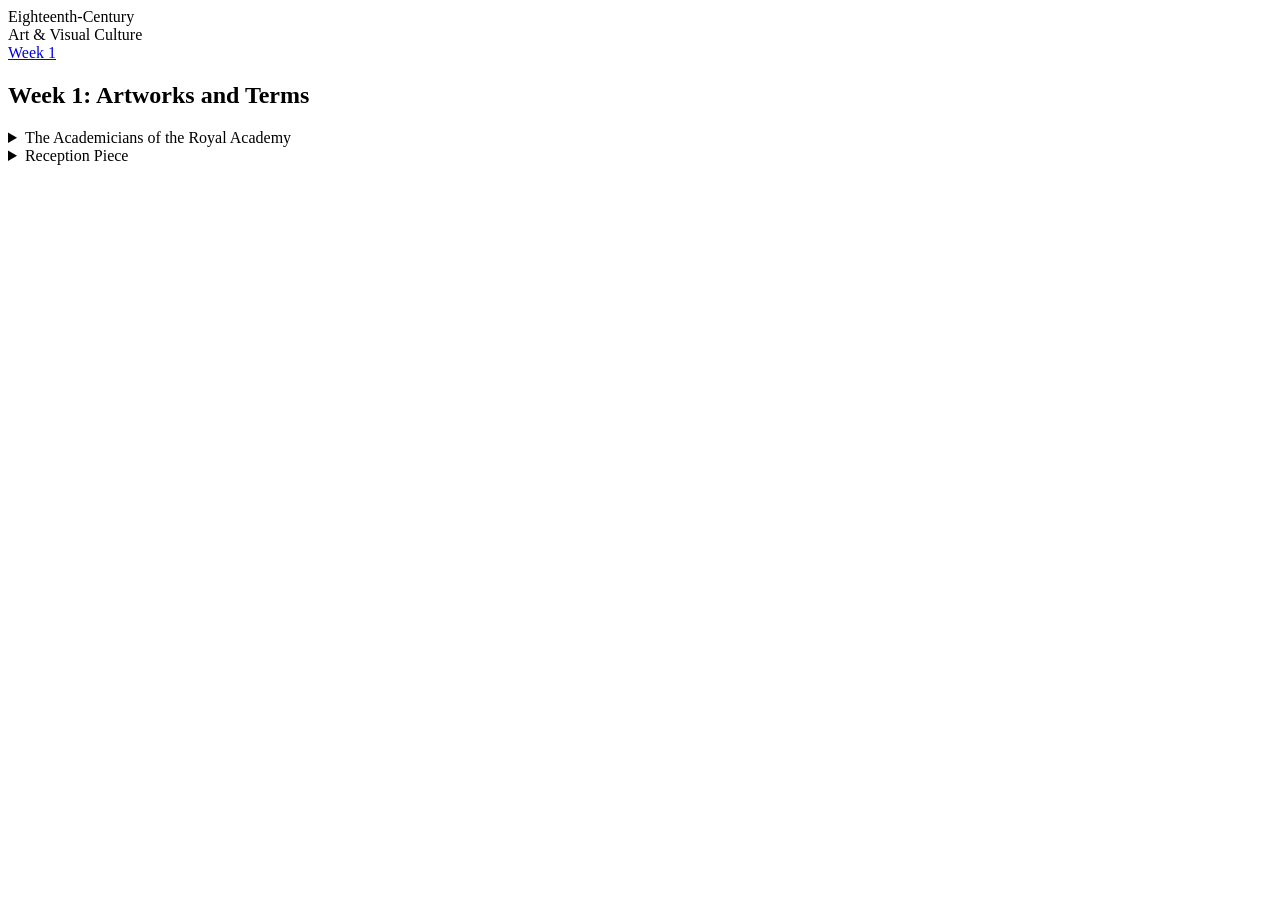
==== index.html @ 66c7586a "Organized" ====
<!DOCTYPE html>
<html lang="en">
    <!--========METADATA========-->
    <head>
        <meta charset="UTF-8" />
        <title>Eighteenth Century Art Study Guide</title>
        <link rel="stylesheet" href="style.css" /> <!-- use this instead of css in this file so that can use on multiple pages-->
    </head>
    
    <!--========VISIBLE ON WEBSITE=======-->
    <body>
        
        <!--========HEADER========-->
        <header class="site-header">
            <!--========PAGENAME=========-->
            <div class="course-title">
                Eighteenth-Century <br>
                Art &amp; Visual Culture
            </div>
           
            <!--========NAVIGATION========-->
            <nav>
                <a href="#week-1"> Week 1</a>
            </nav>
        </header> 
        
        <!--========MAIN CONTENT OF THE PAGE========-->
        <main>
            <!--========SECTION OF CONTENT========-->
            <section id="week-1">
                <h1> Week 1: Artworks and Terms</h1>
                
                <!--======== ACCORDIAN LIST OF CARDS========-->
                <div class="list-of-cards">
                    
                    <!--========ARTWORK CARD 1========-->
                    <details class="artwork-card">
                        <summary>The Academicians of the Royal Academy</summary>
                        
                        <div class="image-wrapper">
                            <img src="images/academicians.jpg" alt="The Academicians of the Royal Academy Painting by Johann Zoffany">
                        </div>

                        <dl class="artwork-caption"> 
                            <div class="caption-row"><dt>Artist:</dt> <dd>Johann Zoffany</dd></div>
                            <div class="caption-row"><dt>Made:</dt>   <dd>1771-72</dd></div>
                            <div class="caption-row"><dt>Place:</dt>  <dd>Royal Academy, London</dd></div>
                        </dl>

                        <p>Depiction of a life drawing class. Note how Angelica Kauffmann and Mary Moser are depicted as paintings on the wall rather than physically present.</p>
                    </details>
                    
                     <!--========TERM CARD 3========-->
                    <details class="term-card"> 
                        <summary>Reception Piece</summary>
                        
                        <p>"A work submitted by an artist to an academy for approval as part of the requirements for admission to membership" - Study Guide</p>
                        <p> Example: The Embarkation for Cythera (see above)</p>
                    </details>
                    
                </div>
            </section>
        </main>
        
    </body>
</html>
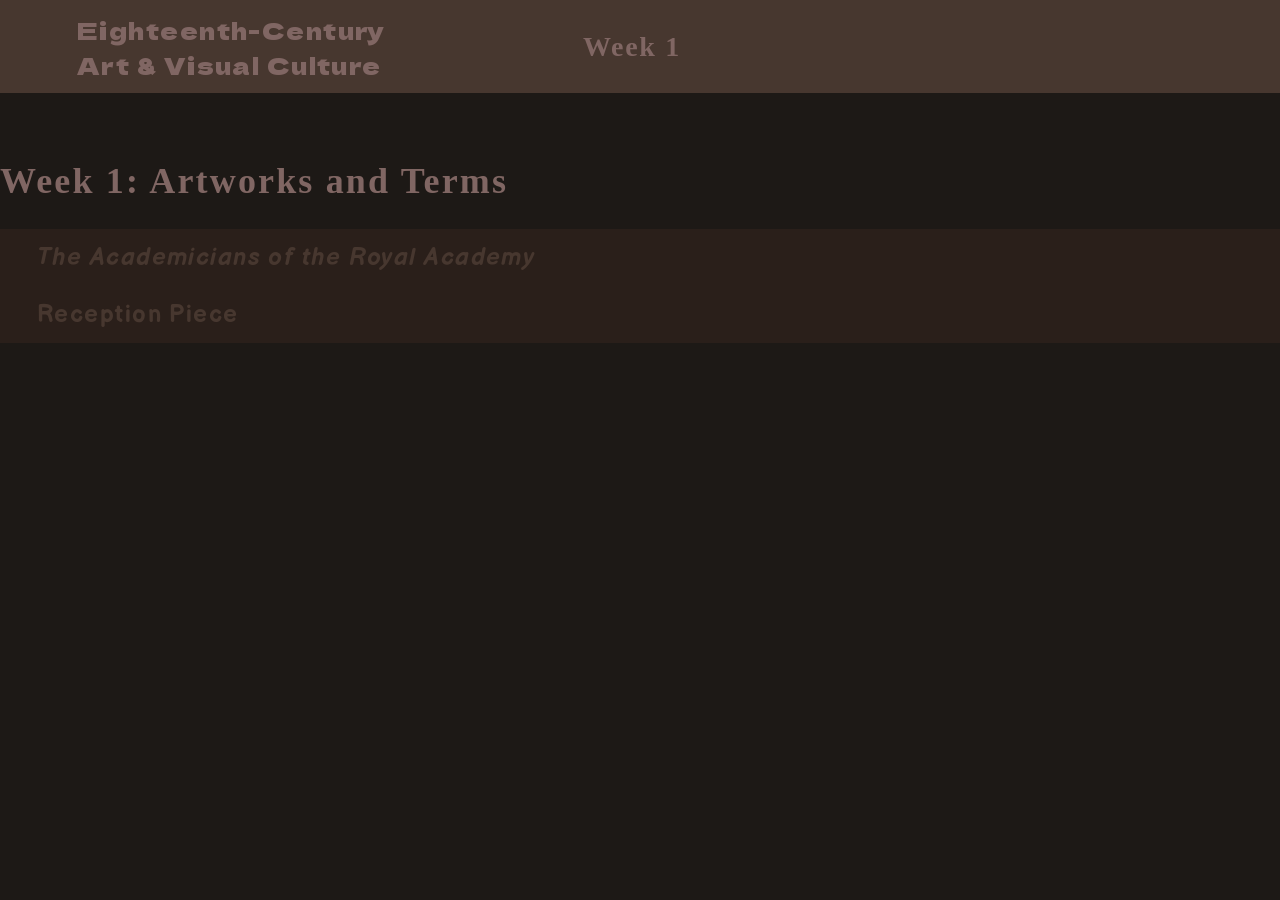
==== commit ee24bdb1: "Edits" ====
--- a/index.html
+++ b/index.html
@@ -4,63 +4,74 @@
     <head>
         <meta charset="UTF-8" />
         <title>Eighteenth Century Art Study Guide</title>
-        <link rel="stylesheet" href="style.css" /> <!-- use this instead of css in this file so that can use on multiple pages-->
+        
+        <!--Link Fonts-->
+        <link rel="preconnect" href="https://fonts.googleapis.com">
+        <link rel="preconnect" href="https://fonts.gstatic.com" crossorigin>
+        <link href="https://fonts.googleapis.com/css2?family=Abhaya+Libre:wght@800&amp;family=Balsamiq+Sans:ital,wght@0,400;0,700;1,400;1,700&amp;family=Dela+Gothic+One&amp;display=swap" rel="stylesheet">
+        
+        <!--Link CSS File-->
+        <link rel="stylesheet" href="style.css" />
     </head>
     
     <!--========VISIBLE ON WEBSITE=======-->
     <body>
         
-        <!--========HEADER========-->
-        <header class="site-header">
-            <!--========PAGENAME=========-->
-            <div class="course-title">
-                Eighteenth-Century <br>
-                Art &amp; Visual Culture
-            </div>
-           
-            <!--========NAVIGATION========-->
-            <nav>
-                <a href="#week-1"> Week 1</a>
-            </nav>
-        </header> 
-        
-        <!--========MAIN CONTENT OF THE PAGE========-->
-        <main>
-            <!--========SECTION OF CONTENT========-->
-            <section id="week-1">
-                <h1> Week 1: Artworks and Terms</h1>
-                
-                <!--======== ACCORDIAN LIST OF CARDS========-->
-                <div class="list-of-cards">
-                    
-                    <!--========ARTWORK CARD 1========-->
-                    <details class="artwork-card">
-                        <summary>The Academicians of the Royal Academy</summary>
-                        
-                        <div class="image-wrapper">
-                            <img src="images/academicians.jpg" alt="The Academicians of the Royal Academy Painting by Johann Zoffany">
-                        </div>
+        <div class="site-wrapper">
+            
+            <!--========HEADER========-->
+            <header class="site-header">
+                <!--========PAGENAME=========-->
+                <div class="site-title">
+                    Eighteenth-Century <br>
+                    Art &amp; Visual Culture
+                </div>
 
-                        <dl class="artwork-caption"> 
-                            <div class="caption-row"><dt>Artist:</dt> <dd>Johann Zoffany</dd></div>
-                            <div class="caption-row"><dt>Made:</dt>   <dd>1771-72</dd></div>
-                            <div class="caption-row"><dt>Place:</dt>  <dd>Royal Academy, London</dd></div>
-                        </dl>
+                <!--========NAVIGATION========-->
+                <nav>
+                    <a href="#week-1"> Week 1</a>
+                </nav>
+            </header> 
 
-                        <p>Depiction of a life drawing class. Note how Angelica Kauffmann and Mary Moser are depicted as paintings on the wall rather than physically present.</p>
-                    </details>
-                    
-                     <!--========TERM CARD 3========-->
-                    <details class="term-card"> 
-                        <summary>Reception Piece</summary>
-                        
-                        <p>"A work submitted by an artist to an academy for approval as part of the requirements for admission to membership" - Study Guide</p>
-                        <p> Example: The Embarkation for Cythera (see above)</p>
-                    </details>
-                    
-                </div>
-            </section>
-        </main>
+            <!--========MAIN CONTENT OF THE PAGE========-->
+            <main>
+                <!--========SECTION OF CONTENT========-->
+                <section id="week-1">
+                    <h1> Week 1: Artworks and Terms</h1>
+
+                    <!--======== ACCORDIAN LIST OF CARDS========-->
+                    <div class="list-of-cards">
+
+                        <!--========ARTWORK CARD 1========-->
+                        <details class="artwork-card">
+                            <summary>The Academicians of the Royal Academy</summary>
+
+                            <div class="image-wrapper">
+                                <img src="images/academicians.jpg" alt="The Academicians of the Royal Academy Painting by Johann Zoffany">
+                            </div>
+
+                            <dl class="artwork-caption"> 
+                                <div class="caption-row"><dt>Artist:</dt> <dd>Johann Zoffany</dd></div>
+                                <div class="caption-row"><dt>Made:</dt>   <dd>1771-72</dd></div>
+                                <div class="caption-row"><dt>Place:</dt>  <dd>Royal Academy, London</dd></div>
+                            </dl>
+
+                            <p>Depiction of a life drawing class. Note how Angelica Kauffmann and Mary Moser are depicted as paintings on the wall rather than physically present.</p>
+                        </details>
+
+                         <!--========TERM CARD 3========-->
+                        <details class="term-card"> 
+                            <summary>Reception Piece</summary>
+
+                            <p>"A work submitted by an artist to an academy for approval as part of the requirements for admission to membership" - Study Guide</p>
+                            <p> Example: The Embarkation for Cythera (see above)</p>
+                        </details>
+
+                    </div>
+                </section>
+            </main>
+            
+        </div>
         
     </body>
 </html>
--- a/style.css
+++ b/style.css
@@ -0,0 +1,200 @@
+/*USE THE DEV TOOL IN FIGMA TO PASTE INTO HERE*/
+
+/*========== CSS VARIABLES PANEL ==========*/
+:root {
+    /* Colors */
+    --color-accent: #a3bbd0;
+    --color-light: #fde6db;
+    --color-medium-light: #ad908c;
+    --color-medium: #806663;
+    --color-dark: #47372f;
+    --color-darker: #2a1f1a;
+    --color-darkest: #1d1916;
+
+    /* Font Families */
+    --font-family-heading: "Abhaya Libre ExtraBold", serif;
+    --font-family-site-title: "Dela Gothic One", sans-serif;
+    --font-family-body: "Balsamiq Sans", sans-serif;
+
+    /* Font Weights */
+    --font-weight-regular: 400;
+    --font-weight-bold: 700;
+    --font-weight-extrabold: 800;
+
+    /* Letter Spacing */
+    --letter-spacing-wide: 0.06em;
+    --letter-spacing-standard: 0.04em;
+    --letter-spacing-navigation: 1.68px;
+    --letter-spacing-section-heading: 2.16px;
+    --letter-spacing-title: 1.44px;
+
+    /* Typography Sizes */
+    --site-title-size: 24px;
+    --navigation-size: 28px;
+    --section-heading-size: 36px;
+    --card-title-size: 24px;
+    --card-caption-size: 20px;
+    --card-description-size: 18px;
+    --image-caption-size: 16px;
+
+    /* Line Heights*/
+    --line-height-heading: 35px;
+    --line-height-normal: normal;
+}
+
+/*==========GLOBAL LAYOUT STYLES AND MAIN BACKGROUND==========*/
+body {
+    background-color: var(--color-darkest);
+    color: var(--color-medium-light);
+    font-family: var(--font-family-body);
+    margin: 0;
+    display: flex;
+    flex-direction: column;
+    align-items: center;
+    min-height: 100vh;
+}
+
+/*Figma Auto Layout for the Main site frame */
+.site-wrapper {
+    display: flex;
+    width: 1512px;
+    max-width: 100%; /* Keeps it responsive on smaller screens */
+    padding-bottom: 66px;
+    flex-direction: column;
+    align-items: center;
+    gap: 41px; /* Creates the exact gap between header and sections */
+    box-sizing: border-box;
+}
+
+/*==========HEADER STYLES==========*/
+
+/*OUTER BOX*/
+.site-header {
+    background-color: var(--color-dark);
+    display: flex;
+    flex-direction: row; 
+    align-items: center; 
+    gap: 170px; 
+    padding-left: 50px; 
+    width: 100%; /* Spans the full 1512px wrapper width */
+    box-sizing: border-box;
+}
+
+/*SITE TITLE WRAPPER*/
+.site-title {
+    color: var(--color-medium);
+
+    font-family: var(--font-family-site-title);
+    font-size: var(--site-title-size);
+    font-style: normal;
+    font-weight: var(--font-weight-regular);
+    line-height: var(--line-height-heading);
+    letter-spacing: var(--letter-spacing-title);
+
+    display: flex;
+    flex-direction: column;
+    justify-content: center;
+    align-items: flex-start;
+    padding: 10px 27px;
+    height: 93px;
+    box-sizing: border-box;
+}
+
+/*NAVIGATION WRAPPER*/
+.site-header nav a {
+    color: var(--color-medium);
+
+    font-family: var(--font-family-heading);
+    font-size: var(--navigation-size);
+    font-style: normal;
+    font-weight: var(--font-weight-bold);
+    line-height: var(--line-height-heading);
+    letter-spacing: var(--letter-spacing-navigation); /* Precision spacing between navigation letters */
+
+    text-decoration: none; /* Removes underlines */
+}
+
+/*==========MAIN CONTENT WRAPPER==========*/
+main {
+    width: 100%;
+    max-width: 1360px; /* Forces main content to match card width */
+    box-sizing: border-box;
+    display: flex;
+    flex-direction: column;
+    align-items: stretch;
+}
+
+/*==========SECTION==========*/
+
+/* SECTION FLEX WRAPPER */
+section {
+    display: flex;
+    flex-direction: column;
+    align-items: stretch;    /*This allows cards to fill the full 1360px width */
+    width: 100%;
+    box-sizing: border-box;
+}
+
+/*SECTION HEADING*/
+section h1 {
+    /* 1. Typography from figma */
+    color: var(--color-medium);
+    font-family: var(--font-family-heading);
+    font-size: var(--section-heading-size);
+    font-style: normal;
+    font-weight: var(--font-weight-extrabold);
+    line-height: var(--line-height-heading);
+    letter-spacing: var(--letter-spacing-section-heading);
+}
+
+/*==========CARDS==========*/
+
+/* HIDE DEFAULT SUMMARY ARROWS */
+.artwork-card summary::-webkit-details-marker,
+.term-card summary::-webkit-details-marker {
+    display: none;
+}
+
+.artwork-card summary,
+.term-card summary {
+    list-style: none; /* For Firefox */
+}
+
+/*CLOSED CARD BOX*/
+.artwork-card,
+.term-card {
+    background-color: var(--color-darker);
+    display: flex;
+    flex-direction: column;
+    align-items: flex-start; /* Left-aligns text inside the cards */
+    gap: 10px;
+    width: 100%;             
+    max-width: 1360px;       /* Matches Figma card width */
+    padding: 0 37px;
+    box-sizing: border-box;
+}
+
+/* CLOSED CARD TYPOGRAPHY AND LAYOUTa (SHARED) */
+.artwork-card summary,
+.term-card summary {
+    display: flex;
+    align-items: center;
+    width: 100%;
+    padding: 11px 0; /* Top and Bottom Padding */
+    
+    color: var(--color-dark);
+    font-family: var(--font-family-body);
+    font-size: var(--card-title-size);
+    font-weight: var(--font-weight-bold);
+    line-height: var(--line-height-heading);
+    letter-spacing: var(--letter-spacing-title);
+    cursor: pointer;
+    font-style: normal; /* Default*/
+}
+
+/* Artwork Title is Italic */
+.artwork-card summary {
+    font-style: italic;
+}
+
+
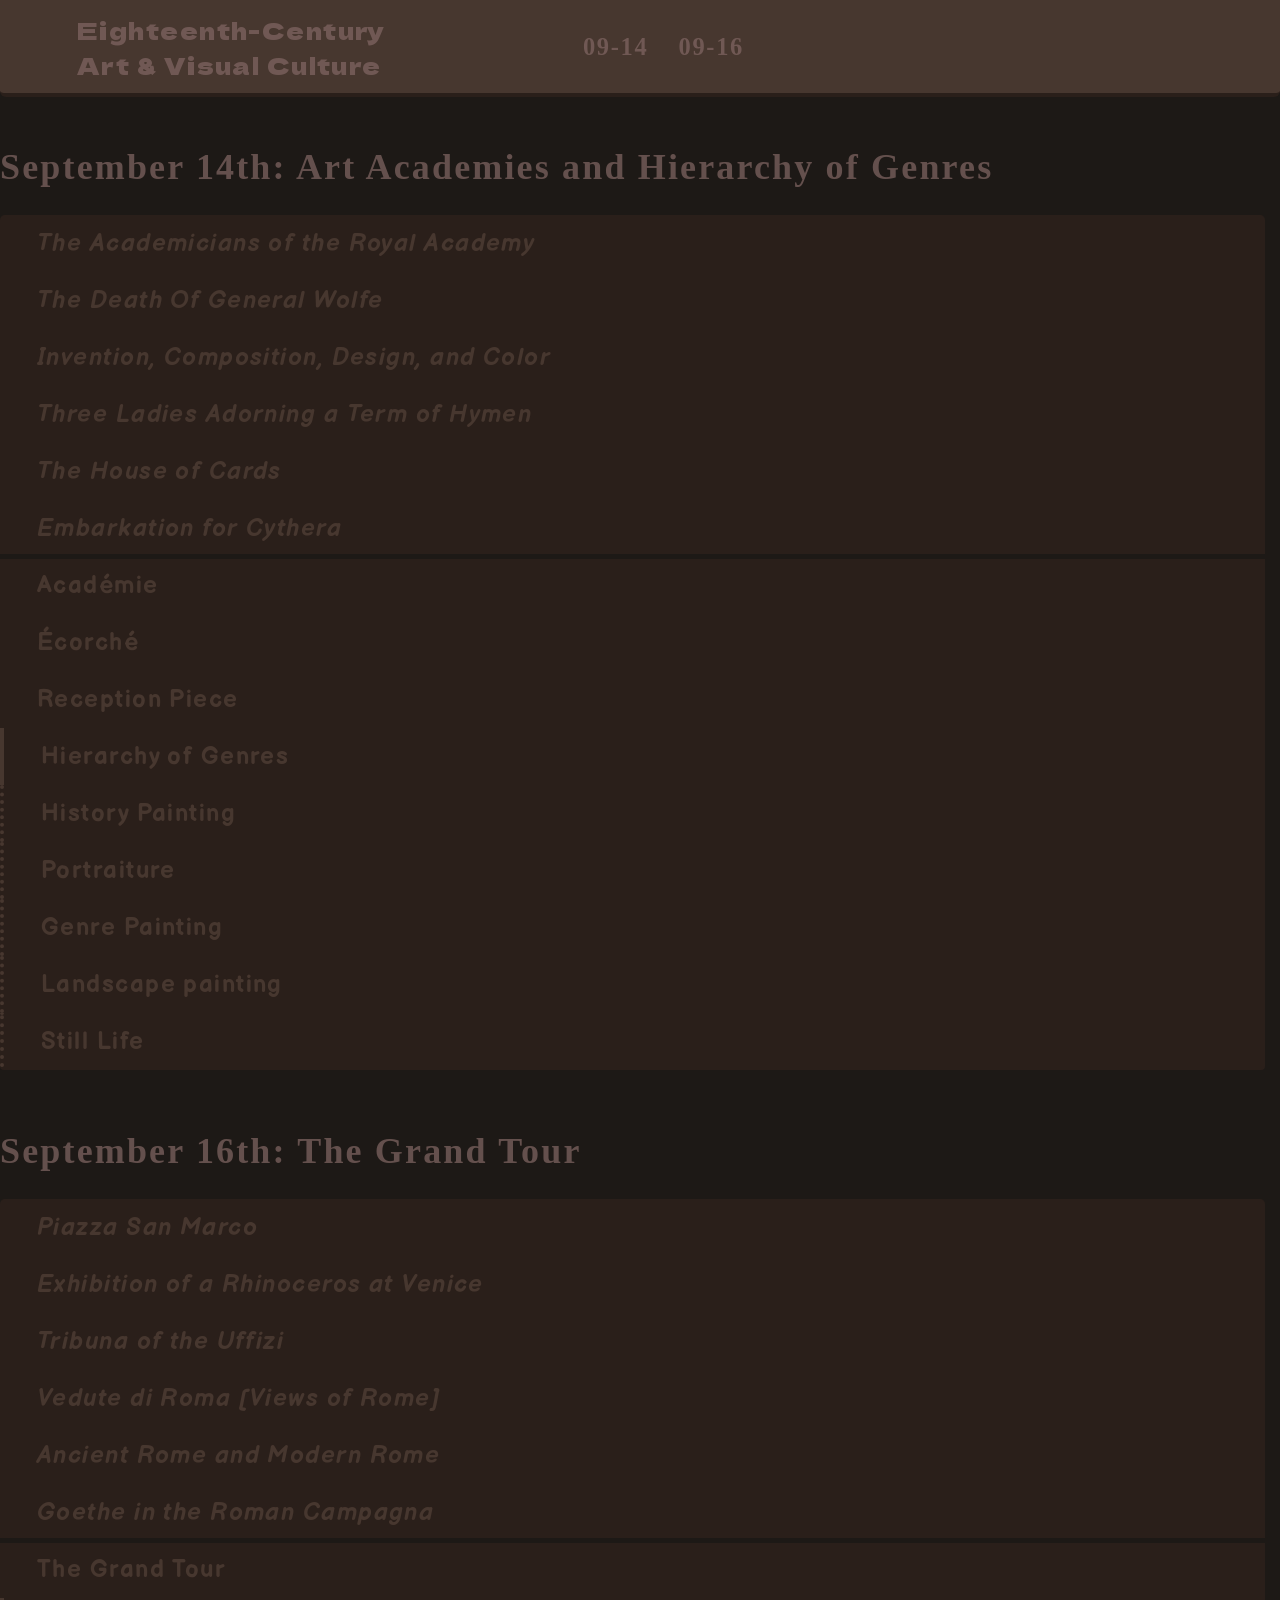
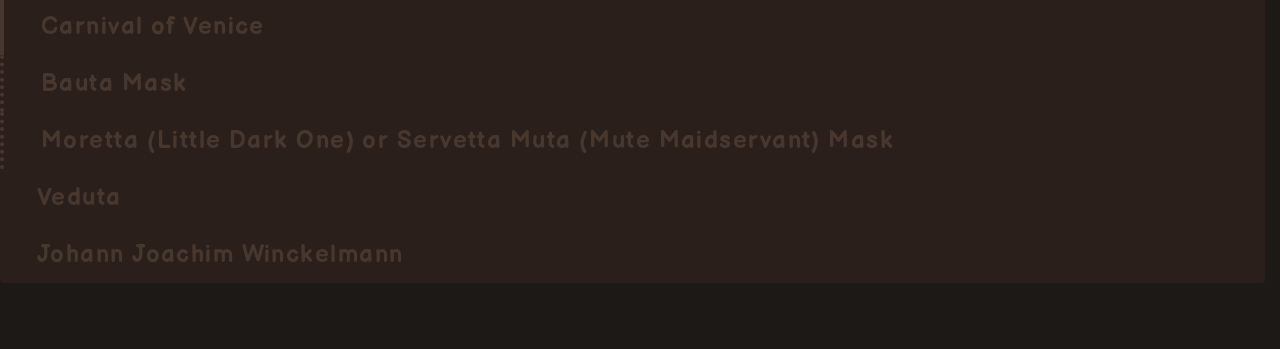
==== commit 9c8995fe: "Polishing and Adding Content" ====
--- a/index.html
+++ b/index.html
@@ -17,7 +17,7 @@
     <!--========VISIBLE ON WEBSITE=======-->
     <body>
         
-        <div class="site-wrapper">
+        <div class="content-wrapper">
             
             <!--========HEADER========-->
             <header class="site-header">
@@ -29,49 +29,545 @@
 
                 <!--========NAVIGATION========-->
                 <nav>
-                    <a href="#week-1"> Week 1</a>
+                    <a href="#09-14"> 09-14</a>
+                    <a href="#09-16"> 09-16</a>
                 </nav>
             </header> 
 
             <!--========MAIN CONTENT OF THE PAGE========-->
             <main>
-                <!--========SECTION OF CONTENT========-->
-                <section id="week-1">
-                    <h1> Week 1: Artworks and Terms</h1>
+                <!--========SECTION OF CONTENT 1========-->
+                <section id="09-14">
+                    <h1> September 14th: Art Academies and Hierarchy of Genres</h1>
 
                     <!--======== ACCORDIAN LIST OF CARDS========-->
                     <div class="list-of-cards">
 
                         <!--========ARTWORK CARD 1========-->
-                        <details class="artwork-card">
+                        <details class="artwork-card" name="card-group" id="the-academicians">
                             <summary>The Academicians of the Royal Academy</summary>
-
-                            <div class="image-wrapper">
-                                <img src="images/academicians.jpg" alt="The Academicians of the Royal Academy Painting by Johann Zoffany">
-                            </div>
-
-                            <dl class="artwork-caption"> 
-                                <div class="caption-row"><dt>Artist:</dt> <dd>Johann Zoffany</dd></div>
-                                <div class="caption-row"><dt>Made:</dt>   <dd>1771-72</dd></div>
-                                <div class="caption-row"><dt>Place:</dt>  <dd>Royal Academy, London</dd></div>
-                            </dl>
-
-                            <p>Depiction of a life drawing class. Note how Angelica Kauffmann and Mary Moser are depicted as paintings on the wall rather than physically present.</p>
-                        </details>
-
-                         <!--========TERM CARD 3========-->
-                        <details class="term-card"> 
+                            <div class="card-contents">
+                                <div class="image-wrapper">
+                                    <img src="images/TheAcademiciansOfTheRoyalAcademy%20Medium.jpeg" alt="The Academicians of the Royal Academy Painting by Johann Zoffany">
+                                </div>
+
+                                <div class="text-wrapper">
+                                    <dl class="artwork-caption"> 
+                                        <div class="caption-row"><dt>Artist:</dt> <dd>Johann Zoffany</dd></div>
+                                        <div class="caption-row"><dt>Made:</dt>   <dd>1771-72</dd></div>
+                                        <div class="caption-row"><dt>Place:</dt>  <dd>Royal Academy, London</dd></div>
+                                    </dl>
+
+                                    <p>Depiction of a life drawing class. Note how Angelica Kauffmann and Mary Moser are depicted as paintings on the wall rather than physically present (which was considered inappropriate and therefore not permitted).</p>
+                                    <p>Connection: Barring woman from attending life drawing classes (where <a href="#académie" class="card-link"> académies</a> were made) limited their ability to study anatomy and therefore their ability to become history painters.</p>
+                                    <a href="https://en.wikipedia.org/wiki/The_Academicians_of_the_Royal_Academy" target="_blank">(Source)</a>
+                                </div>
+                            </div>
+                        </details>
+                        
+                        <!--========ARTWORK CARD 2========-->
+                        <details class="artwork-card" name="card-group">
+                            <summary>The Death Of General Wolfe</summary>
+                            <div class="card-contents">
+                                <div class="image-wrapper">
+                                    <img src="images/TheDeathOfGeneralWolfe%20Medium.jpeg" alt="The Death of General Wolfe by Benjamin West">
+                                </div>
+
+                                <div class="text-wrapper">
+                                    <dl class="artwork-caption"> 
+                                        <div class="caption-row"><dt>Artist:</dt> <dd>Benjamin West</dd></div>
+                                        <div class="caption-row"><dt>Made:</dt>   <dd>1770</dd></div>
+                                        <div class="caption-row"><dt>Place:</dt>  <dd>National Gallery of Canada</dd></div>
+                                    </dl>
+
+                                    <p><a href="#history-painting" class="card-link">History painting</a> that broke the rule of dressing figures in classical costumes.</p>
+                                    <a href="https://en.wikipedia.org/wiki/The_Death_of_General_Wolfe" target="_blank">(Source)</a>
+                                </div>
+                            </div>
+                        </details>
+                        
+                        <!--========ARTWORK CARD 3========-->
+                        <details class="artwork-card multi-image" name="card-group">
+                            <summary>Invention, Composition, Design, and Color</summary>
+                            <div class="card-contents"> <!--DONT USE FOR ANYTHING BUT FLEX BOX-->
+                                <div class="image-wrapper">
+                                    <img src="images/Invention%20Medium.jpeg" alt="Invention by Angelica Kauffmann">
+                                    <img src="images/Composition%20Medium.jpeg" alt="Composition by Angelica Kauffmann">
+                                    <img src="images/Design%20Medium.jpeg" alt="Design by Angelica Kauffmann">
+                                    <img src="images/Colouring%20Medium.jpeg" alt="Color by Angelica Kauffmann">
+                                </div>
+
+                                <div class="text-wrapper"> <!--DONT USE FOR ANYTHING BUT FLEX BOX-->
+                                    <dl class="artwork-caption"> 
+                                        <div class="caption-row"><dt>Artist:</dt> <dd>Angelica Kauffmann</dd></div>
+                                        <div class="caption-row"><dt>Made:</dt>   <dd>1778-80</dd></div>
+                                        <div class="caption-row"><dt>Place:</dt>  <dd>Royal Academy</dd></div>
+                                    </dl>
+
+                                    <p>Allegorical series of paintings called The Elements of Art. The ceiling series was painted for the Royal Academy's Council Room at Somerset House (after the proposed project for St. Paul's Cathedral was abandoned due to clerical opposition). </p>
+                                    <a href="https://en.wikipedia.org/wiki/Angelica_Kauffman#:~:text=In%201773%2C%20she,Academicians%20in%20General" target="_blank">(Source)</a>
+                                </div>
+                            </div>
+                        </details>
+                        
+                        <!--========ARTWORK CARD 4========-->
+                        <details class="artwork-card" name="card-group">
+                            <summary>Three Ladies Adorning a Term of Hymen</summary>
+                            <div class="card-contents"> <!--DONT USE FOR ANYTHING BUT FLEX BOX-->
+                                <div class="image-wrapper">
+                                    <img src="images/ThreeLadiesAdorningATermOfHymen%20Medium.jpeg" alt="Three Ladies Adorning a Term of Hymen by Sir Joshua Reynolds">
+                                </div>
+
+                                <div class="text-wrapper"> <!--DONT USE FOR ANYTHING BUT FLEX BOX-->
+                                    <dl class="artwork-caption"> 
+                                        <div class="caption-row"><dt>Artist:</dt> <dd>Sir Joshua Reynolds</dd></div>
+                                        <div class="caption-row"><dt>Made:</dt>   <dd>1773</dd></div>
+                                        <div class="caption-row"><dt>Place:</dt>  <dd>Tate</dd></div>
+                                    </dl>
+
+                                    <p><a href="#portraiture" class="card-link"> Grand manner portrait</a> that combines Neoclassical and Rococo elements. The act of adorning a statue of the Greek god of marriage ceremonies suggests the three daughters are suitable for marriage; morally and in their beauty.</p>
+                                    <a href="https://en.wikipedia.org/wiki/Three_Ladies_Adorning_a_Term_of_Hymen" target="_blank">(Source)</a>
+                                </div>
+                            </div>
+                        </details>
+                        
+                        <!--========ARTWORK CARD 5========-->
+                        <details class="artwork-card vertical-image" name="card-group" id="the-house-of-cards">
+                            <summary>The House of Cards</summary>
+                            <div class="card-contents"> <!--DONT USE FOR ANYTHING BUT FLEX BOX-->
+                                <div class="image-wrapper">
+                                    <img src="images/TheHouseOfCards.jpeg" alt="The House of Cards by Jean-Baptiste-Siméon Chardin">
+                                </div>
+
+                                <div class="text-wrapper"> <!--DONT USE FOR ANYTHING BUT FLEX BOX-->
+                                    <dl class="artwork-caption"> 
+                                        <div class="caption-row"><dt>Artist:</dt> <dd>Jean-Baptiste-Siméon Chardin</dd></div>
+                                        <div class="caption-row"><dt>Made:</dt>   <dd>ca. 1750</dd></div>
+                                        <div class="caption-row"><dt>Place:</dt>  <dd>Uffizi, Florence</dd></div>
+                                    </dl>
+
+                                    <p>A <a href="#genre-painting" class="card-link">genre painting</a> depicting a young boy partaking in "psychological selfhood," quietly focused on his cards. Multifaceted implications, the coins serving as a subtle commentary on gambling, and the jack of hearts hinting at the risky game of romance. </p>
+                                    <a href="https://www.wga.hu/frames-e.html?/html/c/chardin/2/05h_card.html" target="_blank">(Source)</a>
+                                </div>
+                            </div>
+                        </details>
+                        
+                        <!--========ARTWORK CARD 6========-->
+                        <details class="artwork-card" name="card-group" id="embarkation-for-cythera">
+                            <summary>Embarkation for Cythera</summary>
+                            <div class="card-contents"> <!--DONT USE FOR ANYTHING BUT FLEX BOX-->
+                                <div class="image-wrapper">
+                                    <img src="images/EmbarkationForCythera%20Medium.jpeg" alt="Embarkation for Cythera by Antoine Watteau">
+                                </div>
+
+                                <div class="text-wrapper"> <!--DONT USE FOR ANYTHING BUT FLEX BOX-->
+                                    <dl class="artwork-caption"> 
+                                        <div class="caption-row"><dt>Artist:</dt> <dd>Antoine Watteau</dd></div>
+                                        <div class="caption-row"><dt>Made:</dt>   <dd>1717</dd></div>
+                                        <div class="caption-row"><dt>Place:</dt>  <dd>Louvre</dd></div>
+                                    </dl>
+
+                                    <p>Watteau's <a href="#reception-piece" class="card-link">reception piece</a> for the Académie Royale. They liked this Rococo piece so much that they bypassed it not fitting into traditional history painting categories by creating a new genre for it, the fête galante.</p>
+                                    <a href="https://en.wikipedia.org/wiki/The_Embarkation_for_Cythera" target="_blank">(Source)</a>
+                                </div>
+                            </div>
+                        </details>
+                        
+                        <!--========TERM CARD 1 (WITH IMAGE)========-->
+                        <details class="term-card with-image" name="card-group" id="académie">
+                            <summary>Académie</summary>
+                            <div class="card-contents">
+                                <div class="text-wrapper">
+                                    <p>"A sketch of the human body made after a live model; the basis of art education in the eighteenth century" - Study Guide</p>
+                                    <p>Context: A nude figure drawing or painting, typically made from a live model. It was a fundamental part of academic art training, which progressed from copying classical art, to drawing plaster casts, and finally to studying live models.</p>
+                                    <p>Connection: <em><a href="#the-academicians" class="card-link">The Academicians of the Royal Academy</a></em> portrays a scene where they would be making Académies</p>
+                                    <a href="https://en.wikipedia.org/wiki/Academic_art#:~:text=Drawings%20and%20paintings,live%20model%20posed." target="_blank">Source</a>
+                                </div>
+                                <div class="image-wrapper">
+                                    <img src="images/AcademieExample.jpg" alt="Example of an Academie Drawing">
+                                </div>
+                            </div>
+                        </details>
+                        
+                            <!--========TERM CARD 2========-->
+                        <details class="term-card" name="card-group">
+                            <summary>Écorché</summary>
+                            <div class="card-contents">
+                                <div class="text-wrapper">
+                                    <p>"A preserved, flayed body that reveals the underlying musculature of the human body; these were typically made from the bodies of executed criminals" -Study Guide </p>
+                                    <a href="https://en.wikipedia.org/wiki/Écorché" target="_blank">(Source)</a>
+                                </div>
+                            </div>
+                        </details>
+                        
+                        <!--========TERM CARD 3========-->
+                        <details class="term-card no-image" name="card-group" id="reception-piece"> 
                             <summary>Reception Piece</summary>
-
-                            <p>"A work submitted by an artist to an academy for approval as part of the requirements for admission to membership" - Study Guide</p>
-                            <p> Example: The Embarkation for Cythera (see above)</p>
-                        </details>
-
+                            <div class="card-contents">
+                                <div class="text-wrapper">
+                                    <p>"A work submitted by an artist to an academy for approval as part of the requirements for admission to membership" - Study Guide</p>
+                                    <p> Example: <em><a href="#embarkation-for-cythera" class="card-link">The Embarkation for Cythera</a></em></p>
+                                    <a href="https://en.wikipedia.org/wiki/Reception_piece" target="_blank">(Source)</a>
+                                </div>
+                            </div>
+                        </details>
+                        
+                        <!--========TERM CARD 4========-->
+                        <details class="term-card parent-term" name="card-group">
+                            <summary>Hierarchy of Genres</summary>
+                            <div class="card-contents">
+                                <div class="text-wrapper">
+                                    <p>"Established by the <span class="highlight-term">Académie royale</span>, which ranks genres according to their complexity and moral function" -Study Guide</p>
+                                    <p>Higher genres were valued for their intellectual depth rather than the mechanical imitation of physical objects.</p>
+                                    <a href="https://en.wikipedia.org/wiki/Hierarchy_of_genres" target="_blank">(Source)</a>
+                                </div>
+                            </div>
+                        </details>
+                        
+                        <!--========TERM CARD 5========-->
+                        <details class="term-card sub-term" name="card-group" id="history-painting">
+                            <summary>History Painting</summary>
+                            <div class="card-contents">
+                                <div class="text-wrapper">
+                                    <p>"the most complex and elevated genre, said to incorporate all the lower genres. Large-scale, usually based on narratives from classical history or from the Bible. Intended to provide moral instruction and articulate shared civic values. An attempt to highlight painting as a intellectual endeavor, rather than a manual craft form." -Study Guide</p>
+                                    <a href="https://en.wikipedia.org/wiki/History_painting" target="_blank">(Source)</a>
+                                </div>
+                            </div>
+                        </details>
+                        
+                        <!--========TERM CARD 6========-->
+                        <details class="term-card sub-term" name="card-group" id="portraiture">
+                            <summary>Portraiture</summary>
+                            <div class="card-contents">
+                                <div class="text-wrapper">
+                                    <p>
+                                        <span class="sub-sub-term">Grand manner portraiture:</span><br>
+                                        "A subgenre of portraiture that attempts to elevate it by incorporating classical allusions." -Study Guide <br>
+                                        <a href="https://en.wikipedia.org/wiki/Grand_manner" target="_blank">(Source)</a>
+                                    </p>
+                                    
+                                    <p>
+                                        <span class="sub-sub-term">Conversation piece:</span><br>
+                                        "A subgenre of portraiture specific to the eighteenth century; it is a form of group portraiture that depicts a relatively informal group of family members or friends" -Study Guide <br>
+                                        <a href="https://en.wikipedia.org/wiki/Conversation_piece" target="_blank">(Source)</a>
+                                    </p>
+                                    
+                                </div>
+                            </div>
+                        </details>
+                        
+                        <!--========TERM CARD 7========-->
+                        <details class="term-card sub-term" name="card-group" id="genre-painting">
+                            <summary>Genre Painting</summary>
+                            <div class="card-contents">
+                                <div class="text-wrapper"> <!--DONT USE FOR ANYTHING BUT FLEX BOX-->
+                                    <p class="adjust-bottom-margin">
+                                        "Depicts scenes of everyday life; these scenes can have moral significance through symbolism (bubbles referring to the fleeting nature of life, etc.)" -Study Guide<br>
+                                        <a href="https://en.wikipedia.org/wiki/Genre_painting" target="_blank">(Source)</a>
+                                    </p>
+                                    <p>
+                                        <span class="sub-sub-term">Fête galante:</span><br>
+                                        "A subgenre specific to the eighteenth century; it depicts aristocratic figures in masquerade costumes relaxing and playing in lush natural settings. They are typically amorous in nature" -Study Guide
+                                    <br><br>Basically an elevated (or higher worth) version of genre painting. Somewhat ambiguous position in the hierarchy of genres.<br>
+                                        <a href="https://en.wikipedia.org/wiki/Fête_galante" target="_blank">(Source)</a>
+                                    </p>
+                                </div>
+                            </div>
+                        </details>
+                        
+                        <!--========TERM CARD 8========-->
+                        <details class="term-card sub-term" name="card-group">
+                            <summary>Landscape painting</summary>
+                            <div class="card-contents">
+                                <div class="text-wrapper"> <!--DONT USE FOR ANYTHING BUT FLEX BOX-->
+                                    <p>The second lowest genre due to the absence of the human figure or a narrative. </p>
+                                    <a href="https://en.wikipedia.org/wiki/Landscape_painting" target="_blank">(Source)</a>
+                                </div>
+                            </div>
+                        </details>
+                        
+                        <!--========TERM CARD 9========-->
+                        <details class="term-card sub-term" name="card-group">
+                            <summary>Still Life</summary>
+                            <div class="card-contents">
+                                <div class="text-wrapper"> <!--DONT USE FOR ANYTHING BUT FLEX BOX-->
+                                    <p>The lowest ranked genre, dismissed as a mechanical labor of copying an inanimate object by sight.</p>
+                                    <a href="https://en.wikipedia.org/wiki/Still_life" target="_blank">(Source)</a>
+                                </div>
+                            </div>
+                        </details>
+                        
+                    </div>
+                </section>
+                
+                <!--========SECTION OF CONTENT 2========-->
+                <section id="09-16">
+                    <h1> September 16th: The Grand Tour</h1>
+
+                    <!--======== ACCORDIAN LIST OF CARDS========-->
+                    <div class="list-of-cards">
+                        
+                    <!--========ARTWORK CARD 1========-->
+                        <details class="artwork-card" name="card-group" id="piazza-san-marco">
+                            <summary>Piazza San Marco</summary>
+                            <div class="card-contents"> <!--DONT USE FOR ANYTHING BUT FLEX BOX-->
+                                <div class="image-wrapper">
+                                    <img src="images/PiazzaSanMarco.jpeg" alt="Piazza San Marco by Canaletto">
+                                </div>
+
+                                <div class="text-wrapper"> <!--DONT USE FOR ANYTHING BUT FLEX BOX-->
+                                    <dl class="artwork-caption"> 
+                                        <div class="caption-row"><dt>Artist:</dt> <dd>Canaletto</dd></div>
+                                        <div class="caption-row"><dt>Made:</dt>   <dd>Late 1720s</dd></div>
+                                        <div class="caption-row"><dt>Place:</dt>  <dd>The Metropolitan Museum of Art</dd></div>
+                                    </dl>
+
+                                    <a href=https://www.metmuseum.org/art/collection/search/435839 target="_blank">(Source)</a>
+                                </div>
+                            </div>
+                        </details>
+                        
+                    <!--========ARTWORK CARD 2========-->
+                        <details class="artwork-card" name="card-group" id="exhibition-of-a-rhinoceros-at-venice">
+                            <summary>Exhibition of a Rhinoceros at Venice</summary>
+                            <div class="card-contents"> <!--DONT USE FOR ANYTHING BUT FLEX BOX-->
+                                <div class="image-wrapper">
+                                    <img src="images/ExhibitionOfARhinocerosatVenice.jpg" alt="Exhibition of a Rhinoceros at Venice by Pietro Longhi">
+                                </div>
+
+                                <div class="text-wrapper"> <!--DONT USE FOR ANYTHING BUT FLEX BOX-->
+                                    <dl class="artwork-caption"> 
+                                        <div class="caption-row"><dt>Artist:</dt> <dd>Pietro Longhi</dd></div>
+                                        <div class="caption-row"><dt>Made:</dt>   <dd>1751</dd></div>
+                                        <div class="caption-row"><dt>Place:</dt>  <dd>National Gallery, London</dd></div>
+                                    </dl>
+
+                                    <a href="https://www.nationalgallery.org.uk/paintings/pietro-longhi-exhibition-of-a-rhinoceros-at-venice" target="_blank">(Source)</a>
+                                </div>
+                            </div>
+                        </details>
+                        
+                    <!--========ARTWORK CARD 3========-->
+                        <details class="artwork-card" name="card-group">
+                            <summary>Tribuna of the Uffizi</summary>
+                            <div class="card-contents"> <!--DONT USE FOR ANYTHING BUT FLEX BOX-->
+                                <div class="image-wrapper">
+                                    <img src="images/TribunaOfTheUffizi.jpeg" alt="Tribuna of the Uffizi by Johann Zoffanny">
+                                </div>
+
+                                <div class="text-wrapper"> <!--DONT USE FOR ANYTHING BUT FLEX BOX-->
+                                    <dl class="artwork-caption"> 
+                                        <div class="caption-row"><dt>Artist:</dt> <dd>Johann Zoffany</dd></div>
+                                        <div class="caption-row"><dt>Made:</dt>   <dd>1772-78</dd></div>
+                                        <div class="caption-row"><dt>Place:</dt>  <dd>Royal Collections Trust</dd></div>
+                                    </dl>
+                                    <p> Johann Zoffany did not get to work for the Royal Family again after making this painting.</p>
+                                    <a href="https://www.rct.uk/collection/406983/the-tribuna-of-the-uffizi" target="_blank">(Source)</a>
+                                </div>
+                            </div>
+                        </details>
+                        
+                    <!--========ARTWORK CARD 4========-->
+                        <details class="artwork-card" name="card-group">
+                            <summary>Vedute di Roma [Views of Rome]</summary>
+                            <div class="card-contents"> <!--DONT USE FOR ANYTHING BUT FLEX BOX-->
+                                <div class="image-wrapper">
+                                    <img src="images/VeduteDiRome.jpeg" alt="Vedute di Roma by Giovanni Battista Piranesi">
+                                </div>
+
+                                <div class="text-wrapper"> <!--DONT USE FOR ANYTHING BUT FLEX BOX-->
+                                    <dl class="artwork-caption"> 
+                                        <div class="caption-row"><dt>Artist:</dt> <dd>Giovanni Battista Piranesi</dd></div>
+                                        <div class="caption-row"><dt>Made:</dt>   <dd>1776</dd></div>
+                                    </dl>
+
+                                    <a href="https://www.metmuseum.org/art/collection/search/360270" target="_blank">(Source)</a>
+                                </div>
+                            </div>
+                        </details>
+                    
+                    <!--========ARTWORK CARD 5========-->
+                        <details class="artwork-card" name="card-group">
+                            <summary>Ancient Rome and Modern Rome</summary>
+                            <div class="card-contents"> <!--DONT USE FOR ANYTHING BUT FLEX BOX-->
+                                <div class="image-wrapper">
+                                    <img src="images/AncientRomeAndModernRome.jpeg" alt="Ancient Rome and Modern Rome by Giovanni Pannini">
+                                </div>
+
+                                <div class="text-wrapper"> <!--DONT USE FOR ANYTHING BUT FLEX BOX-->
+                                    <dl class="artwork-caption"> 
+                                        <div class="caption-row"><dt>Artist:</dt> <dd>Giovanni Paolo Pannini</dd></div>
+                                        <div class="caption-row"><dt>Made:</dt>   <dd>ca. 1757</dd></div>
+                                        <div class="caption-row"><dt>Place:</dt>  <dd>The Metropolitan Museum of Art</dd></div>
+                                    </dl>
+
+                                    <a href="https://www.metmuseum.org/art/collection/search/437244" target="_blank">(Source)</a>
+                                </div>
+                            </div>
+                        </details>  
+                    
+                    <!--========ARTWORK CARD 6========-->
+                        <details class="artwork-card" name="card-group">
+                            <summary>Goethe in the Roman Campagna</summary>
+                            <div class="card-contents"> <!--DONT USE FOR ANYTHING BUT FLEX BOX-->
+                                <div class="image-wrapper">
+                                    <img src="images/GoetheInTheRomanCampagna.jpeg" alt="Goethe in the Romean Campagna by Johann Heinrich Wilhelm Tischbein">
+                                </div>
+
+                                <div class="text-wrapper"> <!--DONT USE FOR ANYTHING BUT FLEX BOX-->
+                                    <dl class="artwork-caption"> 
+                                        <div class="caption-row"><dt>Artist:</dt> <dd>Johann Heinrich Wilhelm Tischbein</dd></div>
+                                        <div class="caption-row"><dt>Made:</dt>   <dd>1787</dd></div>
+                                        <div class="caption-row"><dt>Place:</dt>  <dd>Städel Museum, Frankfurt</dd></div>
+                                    </dl>
+
+                                    <a href="https://sammlung.staedelmuseum.de/en/work/goethe-in-the-roman-campagna" target="_blank">(Source)</a>
+                                </div>
+                            </div>
+                        </details>   
+                        
+                    <!--========TERM CARD 1========-->
+                        <details class="term-card" name="card-group" id="the-grand-tour">
+                            <summary>The Grand Tour</summary>
+                            <div class="card-contents">
+                                <div class="text-wrapper"> <!--DONT USE FOR ANYTHING BUT FLEX BOX-->
+                                    <p>"A tour of European cities that once was a standard feature of a classical education. Though the itinerary varied, it almost always included Paris, Venice, Florence, and Rome " -Study Guide</p>
+                                    <a href="https://en.wikipedia.org/wiki/Grand_Tour" target="_blank">(Source)</a>
+                                </div>
+                            </div>
+                        </details>
+
+                    <!--========TERM CARD 2========-->
+                        <details class="term-card parent-term" name="card-group" id="carnival">
+                            <summary>Carnival of Venice</summary>
+                            <div class="card-contents">
+                                <div class="text-wrapper"> <!--DONT USE FOR ANYTHING BUT FLEX BOX-->
+                                    <p>"Hugely popular pre-Lenten festival in the eighteenth century, famous for elaborate costumes and masks and for the opportunity for social license" -Study Guide</p>
+                                    <a href="https://en.wikipedia.org/wiki/Carnival_of_Venice" target="_blank">(Source)</a>
+                                </div>
+                            </div>
+                        </details>
+                    
+                    <!--========TERM CARD 3========-->
+                        <details class="term-card sub-term" name="card-group">
+                            <summary>Bauta Mask</summary>
+                            <div class="card-contents">
+                                <div class="text-wrapper"> <!--DONT USE FOR ANYTHING BUT FLEX BOX-->
+                                    <p>"Mask worn by men during Carnival; it would also be worn to ensure anonymity in political settings, Could accommodate talking, eating, and drinking." -Study Guide</p>
+                                    <a href="https://en.wikipedia.org/wiki/Carnival_of_Venice#:~:text=colour.[citation%20needed]-,examples%20of%20this%20from%20the%201750s." target="_blank">(Source)</a>
+                                </div>
+                            </div>
+                        </details>
+                        
+                    <!--========TERM CARD 4========-->
+                        <details class="term-card sub-term" name="card-group">
+                            <summary>Moretta (Little Dark One) or Servetta Muta (Mute Maidservant) Mask</summary>
+                            <div class="card-contents">
+                                <div class="text-wrapper"> <!--DONT USE FOR ANYTHING BUT FLEX BOX-->
+                                    <p>"Strapless facemask worn by women during Carnival; held to the face by biting a button on the interior of the mask" -Study Guide</p>
+                                    <a href="https://en.wikipedia.org/wiki/Carnival_of_Venice#:~:text=Moretta%20/%20servetta,disuse%20about%201760." target="_blank">(Source)</a>
+                                </div>
+                            </div>
+                        </details>
+                        
+                    <!--========TERM CARD 5========-->
+                        <details class="term-card" name="card-group">
+                            <summary>Veduta</summary>
+                            <div class="card-contents">
+                                <div class="text-wrapper"> <!--DONT USE FOR ANYTHING BUT FLEX BOX-->
+                                    <p>pl. Vedute, from the italian for "view"</p>
+                                    <p>"A painting or print depicting a cityscape or tourist site" -Study Guide</p>
+                                    <a href="https://example.com" target="_blank">(Source)</a>
+                                </div>
+                            </div>
+                        </details>
+                        
+                    <!--========TERM CARD 6========-->
+                        <details class="term-card" name="card-group">
+                            <summary>Johann Joachim Winckelmann</summary>
+                            <div class="card-contents">
+                                <div class="text-wrapper"> <!--DONT USE FOR ANYTHING BUT FLEX BOX-->
+                                    <p>His major work <em>The History of Ancient Art</em>(first ed. 1764) was a catalyst for Neoclassicism.</p>
+                                    <a href="https://en.wikipedia.org/wiki/Johann_Joachim_Winckelmann#:~:text=(1764%2C%20%22The%20History%20of%20Ancient%20Art%22)%2C" target="_blank">(Source)</a>
+                                </div>
+                            </div>
+                        </details>
+                
                     </div>
                 </section>
             </main>
             
         </div>
+        <!--========EXTRA BELLS AND WHISTLES========-->
+        <!-- Lightbox Modal -->
+        <dialog id="image-lightbox" class="lightbox-modal">
+            <button class="lightbox-close" autofocus>&times;</button>
+            <img
+                src="[data-uri]"
+                alt="Enlarged artwork view"
+                id="lightbox-img" />
+        </dialog>
+
+        <!-- Java for lightbox and card scrolling and linking-->
+        <script>
+            document.addEventListener("DOMContentLoaded", () => {
+                const lightbox = document.getElementById("image-lightbox");
+                const lightboxImg = document.getElementById("lightbox-img");
+                const closeBtn = document.querySelector(".lightbox-close");
+
+                // Select all artwork images for lightbox zoom
+                const images = document.querySelectorAll(".artwork-card img");
+
+                images.forEach((img) => {
+                    img.style.cursor = "zoom-in";
+                    img.addEventListener("click", () => {
+                        lightboxImg.src = img.src;
+                        lightboxImg.alt = img.alt;
+                        lightbox.showModal();
+                        document.documentElement.style.overflow = "hidden"; // Locks HTML scroll instead of Body to fix centering
+                    });
+                });
+
+                // Close when clicking the close button
+                closeBtn.addEventListener("click", () => lightbox.close());
+
+                // Close when clicking the background backdrop outside the image
+                lightbox.addEventListener("click", (e) => {
+                    if (e.target === lightbox) lightbox.close();
+                });
+
+                // Automatically restore background scrolling whenever the dialog closes
+                // (handles close button, backdrop click, and the Escape key)
+                lightbox.addEventListener("close", () => {
+                    document.documentElement.style.overflow = "";
+                });
+
+                // Instant-response scroll using native CSS alignment
+                document.querySelectorAll(".artwork-card, .term-card").forEach((card) => {
+                    card.addEventListener("toggle", () => {
+                        if (card.open) {
+                            card.scrollIntoView({ block: "nearest" });
+                        }
+                    });
+                });
+            });
+
+            // Automatically open cards whenever any internal anchor link is clicked
+            document.addEventListener("click", (e) => {
+                const link = e.target.closest('a[href^="#"]');
+                if (!link) return;
+
+                const targetId = link.getAttribute("href");
+                const targetCard = document.querySelector(targetId);
+
+                if (targetCard && targetCard.tagName === "DETAILS") {
+                    targetCard.open = true;
+                    targetCard.scrollIntoView({ block: "nearest" });
+                }
+            });
+        </script>
+        
+        
         
     </body>
 </html>
--- a/style.css
+++ b/style.css
@@ -1,48 +1,77 @@
 /*USE THE DEV TOOL IN FIGMA TO PASTE INTO HERE*/
 
-/*========== CSS VARIABLES PANEL ==========*/
+/*==================================================================
+  SETUP AND VARIABLES
+  ==================================================================*/
+
+/*========HTML AND SCROLL SETTINGS========*/
+html {
+    scroll-behavior: smooth;      /* Makes the scroll nice and fluid */
+    scrollbar-gutter: stable;       /* Prevents the scrollbar from jumping in and out */
+    scroll-padding-top: 130px;    /* Keeps anchor links safely below your fixed header */
+}
+
+/* Gives cards breathing room at the top AND leaves leeway at the bottom */
+.artwork-card, .term-card {
+    scroll-margin-top: 140px;     
+    scroll-margin-bottom: 80px;   /* Leaves space at the bottom so the next card peeks in */
+}
+
+/*========CSS VARIABLES (DESIGN TOKENS)======== */
 :root {
-    /* Colors */
+    /*COLORS*/
     --color-accent: #a3bbd0;
     --color-light: #fde6db;
-    --color-medium-light: #ad908c;
+    --color-medium-light: #a18582; /*original: #ad908c*/
     --color-medium: #806663;
     --color-dark: #47372f;
     --color-darker: #2a1f1a;
     --color-darkest: #1d1916;
-
-    /* Font Families */
+    --color-card-link: #9e7671;
+
+    /*FONT FAMILIES*/
     --font-family-heading: "Abhaya Libre ExtraBold", serif;
     --font-family-site-title: "Dela Gothic One", sans-serif;
     --font-family-body: "Balsamiq Sans", sans-serif;
 
-    /* Font Weights */
+    /*FONT WEIGHTS*/
     --font-weight-regular: 400;
+    --font-weight-semibold: 560;
     --font-weight-bold: 700;
     --font-weight-extrabold: 800;
 
-    /* Letter Spacing */
+    /*LETTER SPACING*/
     --letter-spacing-wide: 0.06em;
     --letter-spacing-standard: 0.04em;
     --letter-spacing-navigation: 1.68px;
     --letter-spacing-section-heading: 2.16px;
     --letter-spacing-title: 1.44px;
-
-    /* Typography Sizes */
+    --letter-spacing-caption-label: 1.2px;
+    --letter-spacing-caption-value: 0.8px;
+    --letter-spacing-description: 0.72px;
+    --letter-spacing-source: 0.96px;
+
+    /*TYPOGRAPHY SIZES*/
     --site-title-size: 24px;
-    --navigation-size: 28px;
+    --navigation-size: 24.5px;
     --section-heading-size: 36px;
     --card-title-size: 24px;
     --card-caption-size: 20px;
     --card-description-size: 18px;
     --image-caption-size: 16px;
-
-    /* Line Heights*/
+    --source-link-size: 16px;
+
+    /*LINE HEIGHTS*/
     --line-height-heading: 35px;
     --line-height-normal: normal;
 }
 
-/*==========GLOBAL LAYOUT STYLES AND MAIN BACKGROUND==========*/
+
+/*==================================================================
+  GLOBAL OUTER CONTAINERS
+  ==================================================================*/
+
+/*========PAGE BASE========*/
 body {
     background-color: var(--color-darkest);
     color: var(--color-medium-light);
@@ -54,43 +83,53 @@
     min-height: 100vh;
 }
 
-/*Figma Auto Layout for the Main site frame */
-.site-wrapper {
+/*========MASTER WEBSITE WRAPPER========*/
+.content-wrapper {
     display: flex;
     width: 1512px;
     max-width: 100%; /* Keeps it responsive on smaller screens */
+    padding-top: 120px; /* Pushes the main content down below the fixed header */
     padding-bottom: 66px;
     flex-direction: column;
     align-items: center;
-    gap: 41px; /* Creates the exact gap between header and sections */
-    box-sizing: border-box;
-}
-
-/*==========HEADER STYLES==========*/
-
-/*OUTER BOX*/
+    box-sizing: border-box;
+}
+
+
+/*==================================================================
+  SITE HEADER
+  ==================================================================*/
+
+/*========HEADER WRAPPER (MAIN BOX)========*/
 .site-header {
-    background-color: var(--color-dark);
+    background-color: var(--color-dark); 
     display: flex;
     flex-direction: row; 
     align-items: center; 
     gap: 170px; 
     padding-left: 50px; 
-    width: 100%; /* Spans the full 1512px wrapper width */
-    box-sizing: border-box;
-}
-
-/*SITE TITLE WRAPPER*/
+    width: 100%; /* Spans the full wrapper width */
+    box-sizing: border-box;
+    border-radius: 0 0 6px 6px; /* Softens only the bottom corners */
+    border-bottom: 4px solid var(--color-darker);
+    
+    /* Makes the header stay fixed at the top */
+    position: fixed;
+    top: 0;
+    left: 0;
+    z-index: 1000; /* Keeps it layered safely above all scrolling content */
+}
+
+/*========SITE TITLE WRAPPER========*/
 .site-title {
     color: var(--color-medium);
-
+    opacity: 72%;
     font-family: var(--font-family-site-title);
     font-size: var(--site-title-size);
     font-style: normal;
     font-weight: var(--font-weight-regular);
     line-height: var(--line-height-heading);
     letter-spacing: var(--letter-spacing-title);
-
     display: flex;
     flex-direction: column;
     justify-content: center;
@@ -100,21 +139,31 @@
     box-sizing: border-box;
 }
 
-/*NAVIGATION WRAPPER*/
+/*========NAVIGATION WRAPPER========*/
+.site-header nav {
+    display: flex;
+    align-items: center;
+    gap: 30px; /* Adjust this value to add more or less space between your links */
+}
+
 .site-header nav a {
     color: var(--color-medium);
-
+    opacity: 72%;
     font-family: var(--font-family-heading);
     font-size: var(--navigation-size);
     font-style: normal;
     font-weight: var(--font-weight-bold);
     line-height: var(--line-height-heading);
     letter-spacing: var(--letter-spacing-navigation); /* Precision spacing between navigation letters */
-
     text-decoration: none; /* Removes underlines */
 }
 
-/*==========MAIN CONTENT WRAPPER==========*/
+
+/*==================================================================
+  MAIN SECTION LAYOUT
+  ==================================================================*/
+
+/*========MAIN CONTENT WRAPPER========*/
 main {
     width: 100%;
     max-width: 1360px; /* Forces main content to match card width */
@@ -124,9 +173,8 @@
     align-items: stretch;
 }
 
-/*==========SECTION==========*/
-
-/* SECTION FLEX WRAPPER */
+/*========SECTION WRAPPER========*/
+/*The Header and Cards are stacked/contained here*/
 section {
     display: flex;
     flex-direction: column;
@@ -135,10 +183,242 @@
     box-sizing: border-box;
 }
 
-/*SECTION HEADING*/
+/* Adds breathing room above any section that follows another section */
+section + section {
+    margin-top: 34px; /* Adjust this pixel value to get the exact gap you want */
+}
+
+/*==================================================================
+  COSMETICS AND DIVIDERS
+  ==================================================================*/
+
+/*========ARTWORK AND TERM DIVIDER LINE========*/
+.artwork-card + .term-card {
+    position: relative; /* Required to anchor the absolute divider line */
+}
+
+/*Trying to recreate figma stroke center alighnment*/
+.artwork-card + .term-card::before {
+    content: '';
+    position: absolute;
+    top: -2.5px; /* Centers the 5px line right on the seam (2.5px up, 2.5px down) */
+    left: 0;
+    right: 0;
+    height: 5px;
+    background-color: var(--color-darkest);
+    z-index: 2; /* Ensures it sits crisply on top of the backgrounds */
+}
+
+.artwork-card + .term-card {
+  padding-top: 0; /*Add breathing room above the first term card text*/
+}
+
+/*========ROUND OUTER CORNERS OF CARD LIST========*/
+.list-of-cards > :first-child {
+    border-radius: 5px 5px 0 0;
+}
+
+.list-of-cards > :last-child {
+    border-radius: 0 0 4px 4px;
+}
+
+
+/*==================================================================
+  CARDS: CORE STRUCTURAL WRAPPERS
+  ==================================================================*/
+
+/*========CLOSED CARD WRAPPER (MAIN BOX)========*/
+.artwork-card,
+.term-card {
+    background-color: var(--color-darker);
+    display: flex;
+    flex-direction: column;
+    align-items: flex-start; /* Left-aligns text inside the cards */
+    gap: 10px;
+    width: 100%;             
+    max-width: 1360px;       /* Matches Figma card width */
+    padding: 0 37px;
+    box-sizing: border-box;
+}
+
+/*========SUMMARY WRAPPER========*/
+.artwork-card summary,
+.term-card summary {
+    display: flex;
+    align-items: center;
+    width: 100%;
+    padding: 11px 0; /* Top and Bottom Padding */
+    cursor: pointer;
+}
+
+/*========OPENED STATE WRAPPER (MAIN BOX)========*/
+.artwork-card[open],
+.term-card[open] {
+    background-color: var(--color-dark);
+    padding: 0 49px 34px 37px;
+    gap: 12px;
+}
+
+/*========TEXT WRAPPER========*/
+.text-wrapper {
+    display: flex;
+    flex-direction: column;
+    align-items: flex-start;
+    gap: 18px; /* <--- Set your Figma paragraph gap HERE */
+}
+
+/*========CAPTION ROW WRAPPER========*/
+.caption-row {
+    display: flex;
+    flex-direction: row;
+    gap: 8px;
+}
+
+/* Artwork cards source link buffer (opened state) */
+.artwork-card[open] .text-wrapper a {
+    margin-top: 4px; 
+}
+
+/* Term cards source link buffer (opened state) */
+.term-card[open] .text-wrapper a {
+    margin-top: 0; 
+}
+
+
+/*==================================================================
+  CARDS: OPENED STATE VARIANCES
+  ==================================================================*/
+
+/*========ARTWORK-CARD-STANDARD-SINGLE-IMAGE CONTENTS WRAPPER========*/
+.artwork-card[open] .card-contents {
+    display: flex;
+    flex-direction: row;
+    align-items: flex-start;
+    padding-left: 12px;
+    gap: 62px;
+    width: 100%;
+    box-sizing: border-box;
+}
+
+/*========IMAGE WRAPPER========*/
+.artwork-card[open] .image-wrapper {
+    width: 466px;
+    flex-shrink: 0;
+}
+
+.artwork-card[open] .image-wrapper img {
+    width: 100%;
+    height: auto;
+    display: block;
+}
+
+.artwork-card[open] .text-wrapper {
+    flex: 1 1 0;
+    padding-top: 11px;
+}
+
+/*========ARTWORK-CARD-VERTICAL-IMAGE WRAPPER========*/
+.artwork-card[open].vertical-image {
+    width: 100%;
+}
+
+.artwork-card[open].vertical-image .image-wrapper {
+    width: fit-content;
+    max-width: 466px;
+    flex-shrink: 0;
+}
+
+.artwork-card[open].vertical-image .image-wrapper img {
+    max-height: 455px;
+    width: auto;
+    max-width: 100%;
+    height: auto;
+    display: block;
+}
+
+.artwork-card[open].vertical-image .text-wrapper {
+    flex: 1 1 0;
+    width: 100%;
+}
+
+/*========ARTWORK-CARD-MULTI-IMAGE WRAPPER========*/
+.artwork-card[open].multi-image[open] {
+    gap: 15px;
+}
+
+.artwork-card[open].multi-image[open] .image-wrapper {
+    display: grid;
+    grid-template-columns: repeat(2, 1fr);
+    gap: 12px;
+    max-width: 601px;
+    height: auto;
+}
+
+.artwork-card[open].multi-image[open] .image-wrapper img {
+    width: 100%;
+    height: 100%;
+    object-fit: cover;
+    display: block;
+}
+
+.artwork-card[open].multi-image[open] .text-wrapper {
+    flex: 1 1 0; /* Lets CSS automatically fill the remaining space without overflowing */
+    max-width: 700px; /* Keeps your max width cap without forcing overflow */
+    padding: 25px 0 0 12px;
+    box-sizing: border-box;
+}
+
+/*========TERM-CARD-WITH-IMAGE CONTENTS WRAPPER========*/
+.term-card.with-image[open] .card-contents {
+    display: flex;
+    flex-direction: row;
+    padding-left: 12px;
+    align-items: flex-start;    
+    gap: 60px;
+    width: 100%;
+    box-sizing: border-box;
+}
+
+.term-card.with-image[open] .text-wrapper {
+    flex: 1 1 0;
+    max-width: 904px;
+}
+
+.term-card.with-image[open] .image-wrapper {
+    width: 296px;       
+    flex-shrink: 0;     
+    margin-top: -21px; /* Optical nudge for top alignment */
+}
+
+.term-card.with-image[open] .image-wrapper img {
+    width: 100%;        
+    height: auto;       
+    display: block;
+}
+
+/*========TERM CARD WITHOUT IMAGE CONTENTS WRAPPER========*/
+.term-card:not(.with-image)[open] .card-contents {
+    display: flex;
+    flex-direction: column;
+    align-items: flex-start;
+    max-width: 803px;
+    align-self: stretch;
+    box-sizing: border-box;
+}
+
+.term-card:not(.with-image)[open] .card-contents .text-wrapper {
+    width: 100%;
+}
+
+
+/*==================================================================
+  TYPOGRAPHY & TEXT STYLES
+  ==================================================================*/
+
+/*========SECTION HEADINGS========*/
 section h1 {
-    /* 1. Typography from figma */
     color: var(--color-medium);
+    opacity: 72%;
     font-family: var(--font-family-heading);
     font-size: var(--section-heading-size);
     font-style: normal;
@@ -147,8 +427,7 @@
     letter-spacing: var(--letter-spacing-section-heading);
 }
 
-/*==========CARDS==========*/
-
+/*========CARD TITLES & SUMMARIES TYPOGRAPHY========*/
 /* HIDE DEFAULT SUMMARY ARROWS */
 .artwork-card summary::-webkit-details-marker,
 .term-card summary::-webkit-details-marker {
@@ -158,43 +437,188 @@
 .artwork-card summary,
 .term-card summary {
     list-style: none; /* For Firefox */
-}
-
-/*CLOSED CARD BOX*/
-.artwork-card,
-.term-card {
-    background-color: var(--color-darker);
-    display: flex;
-    flex-direction: column;
-    align-items: flex-start; /* Left-aligns text inside the cards */
-    gap: 10px;
-    width: 100%;             
-    max-width: 1360px;       /* Matches Figma card width */
-    padding: 0 37px;
-    box-sizing: border-box;
-}
-
-/* CLOSED CARD TYPOGRAPHY AND LAYOUTa (SHARED) */
-.artwork-card summary,
-.term-card summary {
-    display: flex;
-    align-items: center;
-    width: 100%;
-    padding: 11px 0; /* Top and Bottom Padding */
-    
     color: var(--color-dark);
     font-family: var(--font-family-body);
     font-size: var(--card-title-size);
     font-weight: var(--font-weight-bold);
     line-height: var(--line-height-heading);
     letter-spacing: var(--letter-spacing-title);
-    cursor: pointer;
-    font-style: normal; /* Default*/
-}
-
-/* Artwork Title is Italic */
+    font-style: normal; /* Default */
+}
+
+/* OPENED CARD SUMMARY COLOR */
+.artwork-card[open] summary,
+.term-card[open] summary {
+    color: var(--color-medium); /*considered medium-light*/
+}
+
+/* ARTWORK TITLE IS ITALIC */
 .artwork-card summary {
     font-style: italic;
 }
 
-
+/*========PARENT TERM STYLING (INDENTED TEXT + ACCENT BORDER)========*/
+.term-card.parent-term {
+    border-left: 4px solid var(--color-dark); /* Adds a subtle structural accent line on the left */
+}
+/*========SUB-TERM CARD STYLING (INDENTED TEXT + ACCENT BORDER)========*/
+.term-card.sub-term {
+    border-left: 4px dotted var(--color-dark); 
+    border-bottom: 0 dashed var(--color-dark);
+}
+
+.term-card.sub-term summary,
+.term-card.sub-term .card-contents {
+    padding-left: 0; /* Indents the inner text and summary neatly */
+}
+
+/*========CARD DESCRIPTIONS (<p>)========*/
+.artwork-card .text-wrapper p,
+.term-card .card-contents p {
+    color: var(--color-medium);
+    font-family: var(--font-family-body);
+    font-size: var(--card-description-size);
+    font-weight: var(--font-weight-regular);
+    line-height: var(--line-height-normal);
+    letter-spacing: var(--letter-spacing-description);
+    margin: 0;
+}
+
+.text-wrapper p {
+    line-height: normal; /* Ensures line-height: normal across all card paragraphs */
+}
+
+/*========SOURCE LINKS========*/
+.text-wrapper a {
+    font-family: var(--font-family-body);
+    font-size: var(--source-link-size);
+    font-weight: var(--font-weight-semibold);
+    letter-spacing: var(--letter-spacing-source);
+    color: var(--color-darker);
+    text-decoration: none;
+}
+
+.text-wrapper a:hover {
+    color: #806663;
+}
+
+/*========LINK BETWEEN CARDS========*/
+.text-wrapper a.card-link {
+    font-family: var(--font-family-body);
+    font-size: var(--card-description-size);         /* Matches paragraph size (18px)[cite: 2] */
+    font-weight: var(--font-weight-regular);       /* Matches paragraph weight (regular instead of semibold)[cite: 2] */
+    letter-spacing: var(--letter-spacing-description); /* Matches paragraph letter-spacing (0.72px)[cite: 2] */
+    color: var(--color-card-link);                    /* Matches regular paragraph text color[cite: 2] */
+    text-decoration: none;
+}
+
+.text-wrapper a.card-link:hover {
+    color: var(--color-darker);                    /* Turns dark when hovered[cite: 2] */
+}
+
+/*========ARTWORK CAPTIONS LABELS AND VALUES========*/
+/* CAPTION LABELS (DT) */
+.artwork-caption dt,
+.term-card dt {
+    color: var(--color-darker);
+    font-family: var(--font-family-body);
+    font-size: var(--card-caption-size);
+    font-weight: var(--font-weight-regular);
+    letter-spacing: var(--letter-spacing-caption-label);
+}
+
+/* CAPTION VALUES (DD) */
+.artwork-caption dd,
+.term-card dd {
+    color: var(--color-medium);
+    font-family: var(--font-family-body);
+    font-size: var(--card-caption-size);
+    font-weight: var(--font-weight-regular);
+    letter-spacing: var(--letter-spacing-caption-value);
+    margin: 0;
+}
+
+/*========SUB-SUB-TERM SPAN STYLES========*/
+.term-card .text-wrapper span.sub-sub-term {
+    color: var(--color-medium); /*considered medium-light alongside if titles were medium light*/
+    font-family: var(--font-family-body);
+    font-size: var(--card-caption-size);
+    font-weight: var(--font-weight-bold);
+    letter-spacing: var(--letter-spacing-description);
+}
+
+/* Controls the spacing between each sub-sub-term block */
+.term-card .text-wrapper p:has(.sub-sub-term) {
+    margin: 0 0 16px 0;
+}
+
+/*========HIGHLIGHTED TERM STYLES========*/
+.text-wrapper span.highlight-term {
+    color: var(--color-medium-light);
+}
+
+/* Custom spacing for the normal paragraph before a sub-term */
+.text-wrapper p.adjust-bottom-margin {
+    margin-bottom: 20px; /* Adjust this pixel value to match the exact gap size you want */
+}
+
+
+/*==================================================================
+  EXTRAS AND MODALS
+  ==================================================================*/
+
+/*========LIGHTBOX MODAL WRAPPER (MAIN BOX)========*/
+.lightbox-modal {
+    background-color: var(--color-darkest);
+    border: 2px solid var(--color-darker);
+    border-radius: 8px;
+    padding: 20px;
+    width: fit-content;
+    max-width: 95vw;
+    max-height: 95vh;
+    margin: auto;
+    box-shadow: 0 15px 50px rgba(0, 0, 0, 0.85);
+    box-sizing: border-box;
+    position: fixed;
+    overflow: visible; /* Crucial: lets the X sit entirely outside the box */
+}
+
+/* Dark frosted backdrop behind the modal */
+.lightbox-modal::backdrop {
+    background: rgba(29, 25, 22, 0.9);
+    backdrop-filter: blur(6px);
+}
+
+/* Shows image at its actual native size, capped only if it exceeds the screen */
+.lightbox-modal img {
+    display: block;
+    width: auto;
+    height: auto;
+    max-width: 100%;
+    max-height: 86vh; 
+    object-fit: contain;
+    border-radius: 4px;
+    margin: 0 auto;
+}
+
+/* "X" button pushed completely clear of the top-right corner */
+.lightbox-close {
+    background: transparent;
+    border: none;
+    outline: none;
+    color: var(--color-medium);
+    font-family: var(--font-family-body);
+    font-size: 32px;
+    cursor: pointer;
+    position: absolute;
+    top: -28px;   /* Pushed further up, completely off the border */
+    right: -28px; /* Pushed further right, completely off the border */
+    padding: 0;
+    line-height: 1;
+    z-index: 10;
+    transition: color 0.2s ease;
+}
+
+.lightbox-close:hover {
+    color: var(--color-medium-light);
+}
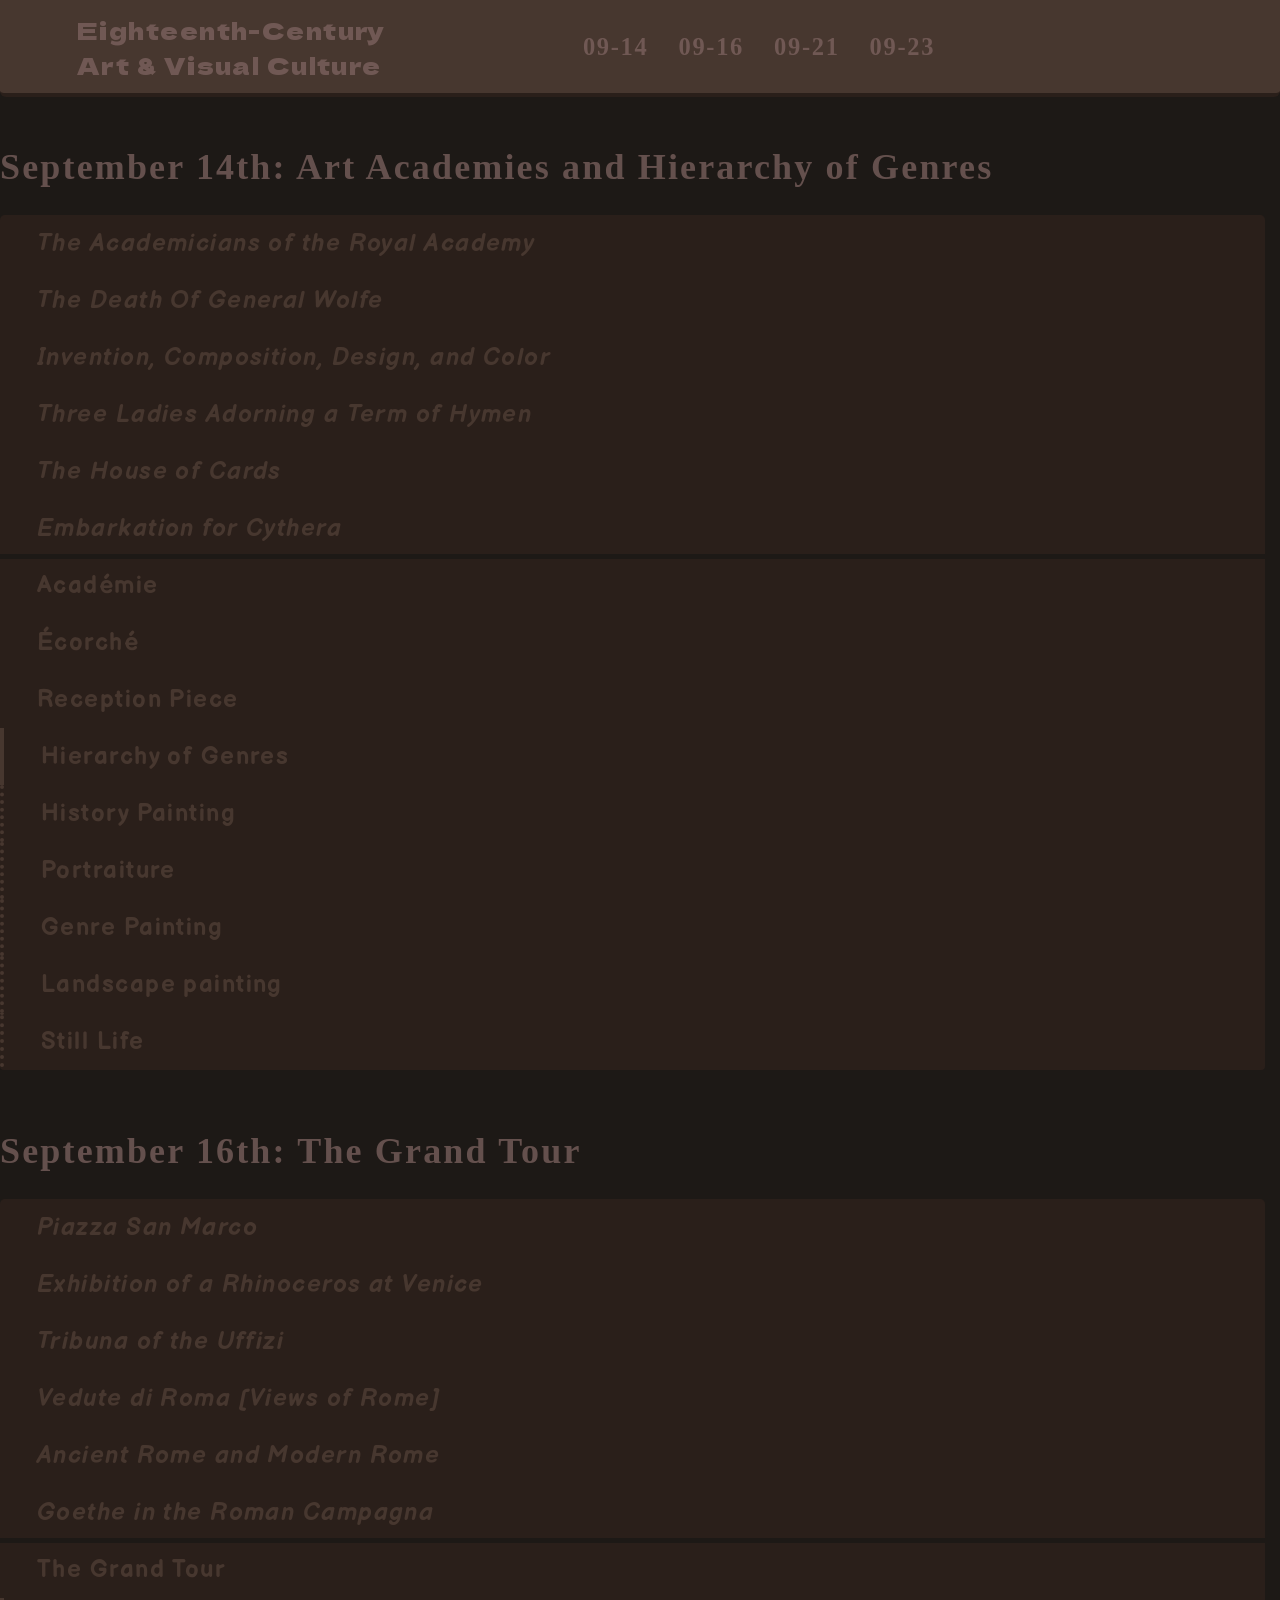
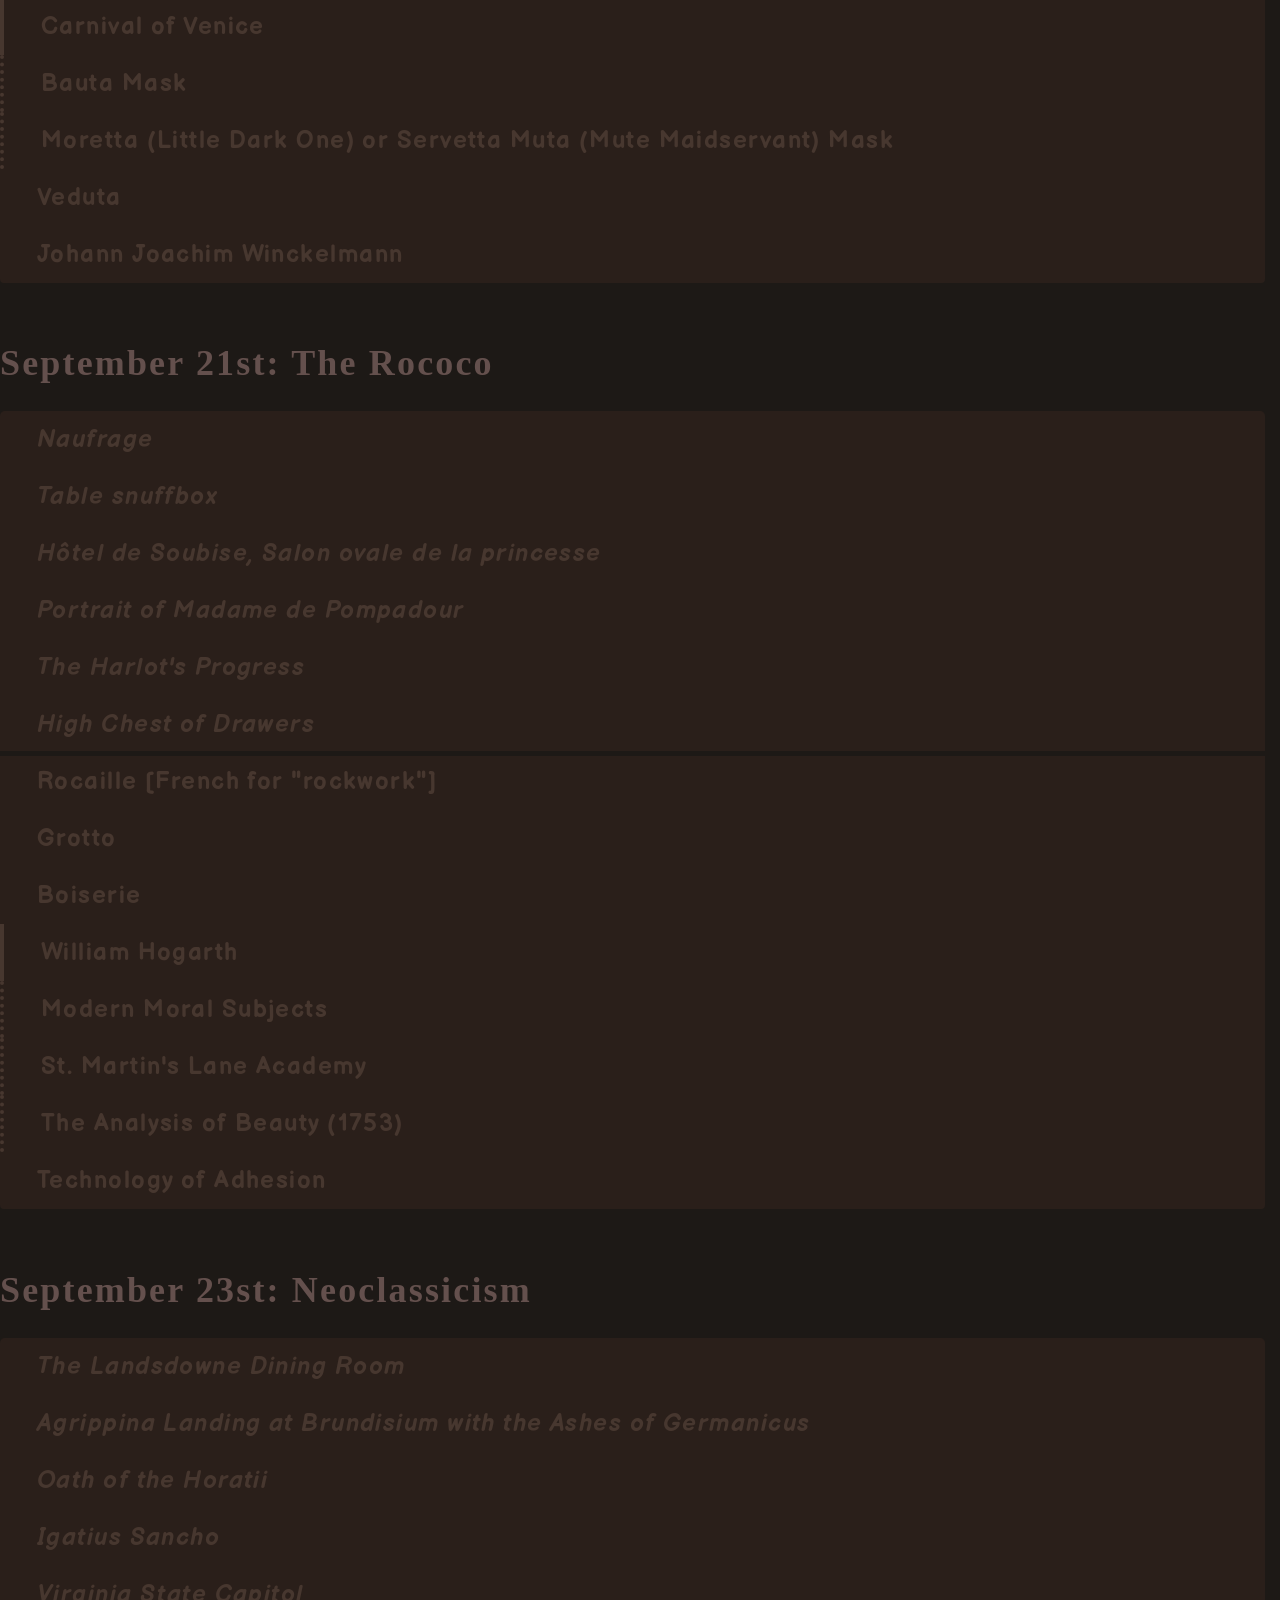
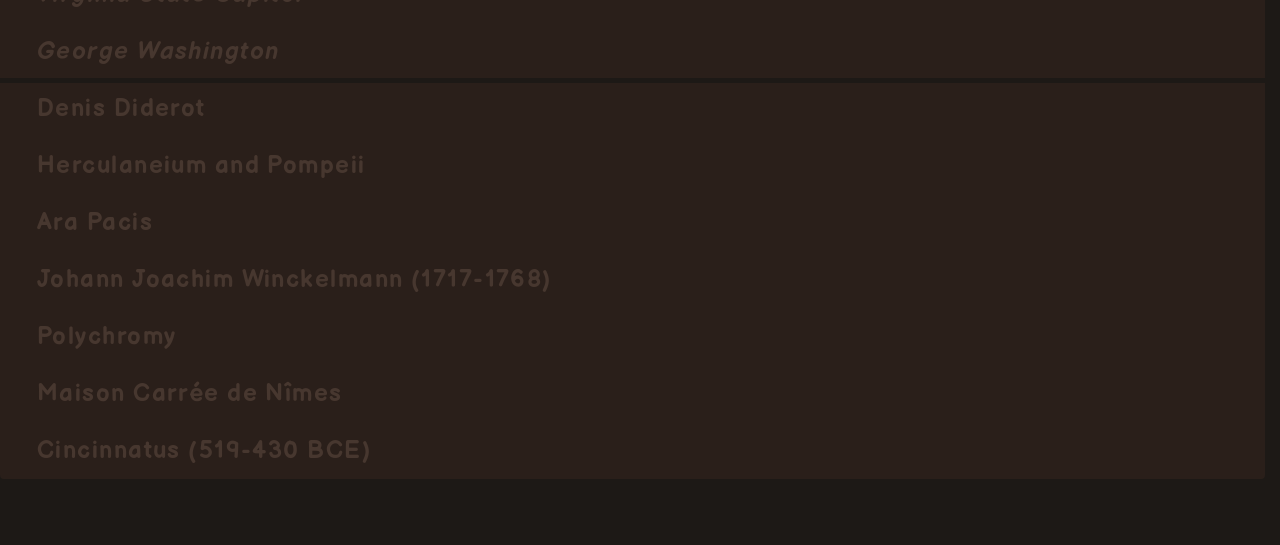
==== commit 0bfe8ea8: "Added more Cards" ====
--- a/index.html
+++ b/index.html
@@ -31,6 +31,8 @@
                 <nav>
                     <a href="#09-14"> 09-14</a>
                     <a href="#09-16"> 09-16</a>
+                    <a href="#09-21"> 09-21</a>
+                    <a href="#09-23">09-23</a>
                 </nav>
             </header> 
 
@@ -328,7 +330,7 @@
                         </details>
                         
                     <!--========ARTWORK CARD 2========-->
-                        <details class="artwork-card" name="card-group" id="exhibition-of-a-rhinoceros-at-venice">
+                        <details class="artwork-card vertical-image" name="card-group" id="exhibition-of-a-rhinoceros-at-venice">
                             <summary>Exhibition of a Rhinoceros at Venice</summary>
                             <div class="card-contents"> <!--DONT USE FOR ANYTHING BUT FLEX BOX-->
                                 <div class="image-wrapper">
@@ -495,6 +497,440 @@
                 
                     </div>
                 </section>
+                
+                <!--========SECTION OF CONTENT 3========-->
+                <section id="09-21">
+                    <h1> September 21st: The Rococo</h1>
+
+                    <!--======== ACCORDIAN LIST OF CARDS========-->
+                    <div class="list-of-cards">
+
+                        <!--========ARTWORK CARD 1========-->
+                        <details class="artwork-card vertical-image" name="card-group">
+                            <summary>Naufrage</summary>
+                            <div class="card-contents"> <!--DONT USE FOR ANYTHING BUT FLEX BOX-->
+                                <div class="image-wrapper">
+                                    <img src="images/Naufrage.jpeg" alt="Naufrage by Jaques de Lajoüe">
+                                </div>
+
+                                <div class="text-wrapper"> <!--DONT USE FOR ANYTHING BUT FLEX BOX-->
+                                    <dl class="artwork-caption"> 
+                                        <div class="caption-row"><dt>Artist:</dt> <dd>Jaques de Lajoüe</dd></div>
+                                        <div class="caption-row"><dt>Made:</dt>   <dd>1730s</dd></div>
+                                        <div class="caption-row"><dt>Place:</dt>  <dd>Bibliothèque d'INHA</dd></div>
+                                    </dl>
+
+                                    <p>from <em>Livre Nouveau de Douze Morceaux de Fantaisie</em></p>
+                                    <a href="https://bibliotheque-numerique.inha.fr/collection/item/35757-livre-nouveau-de-12-morceaux-de-fantaisie-utile-a-divers-usages" target="_blank">(Source)</a>
+                                </div>
+                            </div>
+                        </details>
+                        
+                        <!--========ARTWORK CARD 2========-->
+                        <details class="artwork-card vertical-image" name="card-group">
+                            <summary>Table snuffbox</summary>
+                            <div class="card-contents"> <!--DONT USE FOR ANYTHING BUT FLEX BOX-->
+                                <div class="image-wrapper">
+                                    <img src="images/TableSnuffbox.jpeg" alt="Table snuffbox, Russian">
+                                </div>
+
+                                <div class="text-wrapper"> <!--DONT USE FOR ANYTHING BUT FLEX BOX-->
+                                    <dl class="artwork-caption"> 
+                                        <div class="caption-row"><dt>Artist:</dt> <dd>Russian, probably Velikiy Ustyug</dd></div>
+                                        <div class="caption-row"><dt>Made:</dt>   <dd>1750</dd></div>
+                                        <div class="caption-row"><dt>Place:</dt>  <dd>The Metropolitan Museum of Art</dd></div>
+                                    </dl>
+
+                                    <p>Made from a turban shell from the Indo-Pacific Ocean, and imported to Russia from China. The image references the print Naufrage.</p>
+                                    <a href="https://www.metmuseum.org/art/collection/search/208522" target="_blank">(Source)</a>
+                                </div>
+                            </div>
+                        </details>
+                        
+                        <!--========ARTWORK CARD 3========-->
+                        <details class="artwork-card vertical-image" name="card-group">
+                            <summary>Hôtel de Soubise, Salon ovale de la princesse</summary>
+                            <div class="card-contents"> <!--DONT USE FOR ANYTHING BUT FLEX BOX-->
+                                <div class="image-wrapper">
+                                    <img src="images/Salon_Oval_de_la_Princesse_of_the_Ho%CC%82tel_de_Soubise_(Paris).jpg" alt="Salon ovale de la princesse by Germain Boffrand">
+                                </div>
+
+                                <div class="text-wrapper"> <!--DONT USE FOR ANYTHING BUT FLEX BOX-->
+                                    <dl class="artwork-caption"> 
+                                        <div class="caption-row"><dt>Artist:</dt> <dd>Germain Boffrand</dd></div>
+                                        <div class="caption-row"><dt>Made:</dt>   <dd>1735</dd></div>
+                                    </dl>
+                                    <p>Germain Boffrand was a French architect, central to Rococo styling.</p>
+                                    <a href="https://usc-word-edit.officeapps.live.com/we/wordeditorframe.aspx?ui=en-US&rs=en-US&wdslf=myfiles-c&mscc=1&hid=F38D46A2-C009-F000-8E94-236E16D07167&wopisrc=https%3A%2F%2Fuconn-my.sharepoint.com%2Fpersonal%2Fmds17008_uconn_edu%2F_vti_bin%2Fwopi.ashx%2Ffiles%2Fe8dfd0291a7f455c82e969b5442a4d01&wdenableroaming=1&wdfr=1&wdodb=1&jsapi=1&jsapiver=inline&corrid=b6cb2aae-b793-da8c-0a2d-2994ca809415&usid=b6cb2aae-b793-da8c-0a2d-2994ca809415&newsession=1&sftc=1&uih=sharepointcom&uihit=docaspx-inline&muv=1&ats=PairwiseBroker&cac=1&sams=1&mtf=1&sfp=1&sdp=1&hch=1&hwfh=1&dchat=1&afdflight=9&sc=%7B%22pmo%22%3A%22https%3A%2F%2Fuconn-my.sharepoint.com%22%2C%22pmshare%22%3Atrue%7D&wdlcid=en-US&ctp=LeastProtected&rct=Normal&csiro=1&instantedit=1&wopicomplete=1&wdredirectionreason=Unified_SingleFlush&wdorigin=Other" target="_blank">(Source)</a>
+                                </div>
+                            </div>
+                        </details>
+                        
+                        <!--========ARTWORK CARD 4========-->
+                        <details class="artwork-card vertical-image" name="card-group">
+                            <summary>Portrait of Madame de Pompadour</summary>
+                            <div class="card-contents"> <!--DONT USE FOR ANYTHING BUT FLEX BOX-->
+                                <div class="image-wrapper">
+                                    <img src="images/MadameDePompadour.jpeg" alt="Portrait of Madame de Pompadour by François Boucher">
+                                </div>
+
+                                <div class="text-wrapper"> <!--DONT USE FOR ANYTHING BUT FLEX BOX-->
+                                    <dl class="artwork-caption"> 
+                                        <div class="caption-row"><dt>Artist:</dt> <dd>François Boucher</dd></div>
+                                        <div class="caption-row"><dt>Made:</dt>   <dd>1756</dd></div>
+                                    </dl>
+
+                                    <a href="https://www.wallacecollection.org/explore/explore-in-depth/bouchers-paintings/the-paintings/madame-de-pompadours-portrait/#:~:text=Her%20portraits%20emphasised,fashionably%20dressed%20woman." target="_blank">(Source)</a>
+                                </div>
+                            </div>
+                        </details>
+                        
+                        <!--========ARTWORK CARD 5========-->
+                        <details class="artwork-card multi-image" name="card-group">
+                            <summary>The Harlot's Progress</summary>
+                            <div class="card-contents"> <!--DONT USE FOR ANYTHING BUT FLEX BOX-->
+                                <div class="image-wrapper">
+                                    <img src="images/HarlotsProgress1.png" alt="The Harlot's Progress Plate 1 by William Hogarth">
+                                    <img src="images/HarlotsProgress2.jpeg" alt="The Harlot's Progress Plate 2 by William Hogarth">
+                                    <img src="images/HarlotsProgress3.png" alt="The Harlot's Progress Plate 3 by William Hogarth">
+                                    <img src="images/HarlotsProgress4.png" alt="The Harlot's Progress Plate 4 by William Hogarth">
+                                    <img src="images/HarlotsProgress5.png" alt="The Harlot's Progress Plate 5 by William Hogarth">
+                                    <img src="images/HarlotsProgress6.png" alt="The Harlot's Progress Plate 6 by William Hogarth">
+                                </div>
+
+                                <div class="text-wrapper"> <!--DONT USE FOR ANYTHING BUT FLEX BOX-->
+                                    <dl class="artwork-caption"> 
+                                        <div class="caption-row"><dt>Artist:</dt> <dd>William Hogarth</dd></div>
+                                        <div class="caption-row"><dt>Made:</dt>   <dd>1732</dd></div>
+                                        <div class="caption-row"><dt>Place:</dt>  <dd>The Metropolitan Museum of Art</dd></div>
+                                    </dl>
+
+                                    <p>A series of six engravings by William Hogarth (the orignal paintings were destroyed).</p>
+                                    <a href="https://en.wikipedia.org/wiki/A_Harlot%27s_Progress" target="_blank">(Source)</a>
+                                </div>
+                            </div>
+                        </details>
+                        
+                        <!--========ARTWORK CARD 6========-->
+                        <details class="artwork-card" name="card-group">
+                            <summary>High Chest of Drawers</summary>
+                            <div class="card-contents"> <!--DONT USE FOR ANYTHING BUT FLEX BOX-->
+                                <div class="image-wrapper">
+                                    <img src="images/HighChestOfDrawers.jpeg" alt="High Chest of Drawers, American (Philadelphia)">
+                                </div>
+
+                                <div class="text-wrapper"> <!--DONT USE FOR ANYTHING BUT FLEX BOX-->
+                                    <dl class="artwork-caption"> 
+                                        <div class="caption-row"><dt>Artist:</dt> <dd>American (Philadelphia)</dd></div>
+                                        <div class="caption-row"><dt>Made:</dt>   <dd>1762-65</dd></div>
+                                        <div class="caption-row"><dt>Place:</dt>  <dd>The Metropolitan Museum of Art</dd></div>
+                                    </dl>
+                                    
+                                    <a href="https://www.metmuseum.org/art/collection/search/4282" target="_blank">(Source)</a>
+                                </div>
+                            </div>
+                        </details>
+                        
+                        <!--========TERM CARD 1========-->
+                        <details class="term-card" name="card-group">
+                            <summary>Rocaille [French for "rockwork"]</summary>
+                            <div class="card-contents">
+                                <div class="text-wrapper"> <!--DONT USE FOR ANYTHING BUT FLEX BOX-->
+                                    <p>"Term used to describe a type of European ornament of variable form, resembling the irregular edges of rocks and shells. By the 1730s it became an important element of the Rococo style." -Study Guide</p>
+                                    <a href="https://en.wikipedia.org/wiki/Rocaille" target="_blank">(Source)</a>
+                                </div>
+                            </div>
+                        </details>
+                        
+                        <!--========TERM CARD 2========-->
+                        <details class="term-card" name="card-group">
+                            <summary>Grotto</summary>
+                            <div class="card-contents">
+                                <div class="text-wrapper"> <!--DONT USE FOR ANYTHING BUT FLEX BOX-->
+                                    <p>An artificial recess or structure made to resemble a natural cave.</p>
+                                    <a href="https://en.wikipedia.org/wiki/Grotto" target="_blank">(Source)</a>
+                                </div>
+                            </div>
+                        </details>
+                        
+                        <!--========TERM CARD 3========-->
+                        <details class="term-card" name="card-group">
+                            <summary>Boiserie</summary>
+                            <div class="card-contents">
+                                <div class="text-wrapper"> <!--DONT USE FOR ANYTHING BUT FLEX BOX-->
+                                    <p>"Profusely decorated wall paneling that covers the wall up to the ceiling and may also be painted or gilded." -Study Guide</p>
+                                    <a href="https://en.wikipedia.org/wiki/Panelling#:~:text=Boiserie%20(French%20pronunciation,central%20panels.[5]" target="_blank">(Source)</a>
+                                </div>
+                            </div>
+                        </details>
+                        
+                        <!--========TERM CARD 4========-->
+                        <details class="term-card parent-term" name="card-group">
+                            <summary>William Hogarth</summary>
+                            <div class="card-contents">
+                                <div class="text-wrapper"> <!--DONT USE FOR ANYTHING BUT FLEX BOX-->
+                                    <a href="https://en.wikipedia.org/wiki/William_Hogarth" target="_blank">(Source)</a>
+                                </div>
+                            </div>
+                        </details>
+                        
+                        <!--========TERM CARD 5========-->
+                        <details class="term-card sub-term" name="card-group">
+                            <summary>Modern Moral Subjects</summary>
+                            <div class="card-contents">
+                                <div class="text-wrapper"> <!--DONT USE FOR ANYTHING BUT FLEX BOX-->
+                                    <p>"The modern moral subject is a type of painting that was invented by English artist William Hogarth (1697-1764), which satirizes the manners and morals of the period in which he lived." -Study Guide</p>
+                                    <a href="https://en.wikipedia.org/wiki/William_Hogarth#:~:text=%22modern%20moral%20subjects%22" target="_blank">(Source)</a>
+                                </div>
+                            </div>
+                        </details>
+                        
+                        <!--========TERM CARD 6========-->
+                        <details class="term-card sub-term" name="card-group">
+                            <summary>St. Martin's Lane Academy</summary>
+                            <div class="card-contents">
+                                <div class="text-wrapper"> <!--DONT USE FOR ANYTHING BUT FLEX BOX-->
+                                    <p>"Originally operated between 1720 and 1724, it was reopened by William Hogarth in 1735. It became the center of artistic training in London until it was subsumed with the founding of the Royal Academy in 1768. Unlike the Royal Academy, it was run on democratic club principles rather than rigid academic hierarchies." -Study Guide</p>
+                                    <a href="https://en.wikipedia.org/wiki/St_Martin%27s_Lane_Academy" target="_blank">(Source)</a>
+                                </div>
+                            </div>
+                        </details>
+                        
+                        <!--========TERM CARD 7========-->
+                        <details class="term-card sub-term" name="card-group">
+                            <summary>The Analysis of Beauty (1753)</summary>
+                            <div class="card-contents">
+                                <div class="text-wrapper"> <!--DONT USE FOR ANYTHING BUT FLEX BOX-->
+                                    <p>"Written by William Hogarth, this treatise attempts to offer a theoretical underpinning for the Rococo style." -Study Guide</p>
+                                    <p>It's ironic how he disliked the French aristocracy and their shallow morals, but his book provided the logical, scientific justification for the Rococo style (S-curves, line of beauty).</p>
+                                    <a href="https://en.wikipedia.org/wiki/The_Analysis_of_Beauty" target="_blank">(Source)</a>
+                                </div>
+                            </div>
+                        </details>
+                        
+                        <!--========TERM CARD 8========-->
+                        <details class="term-card" name="card-group">
+                            <summary>Technology of Adhesion</summary>
+                            <div class="card-contents">
+                                <div class="text-wrapper"> <!--DONT USE FOR ANYTHING BUT FLEX BOX-->
+                                    <p>"Term introduced by the anthropologist Alfred Gell in his book <em>Art and Agency</em>(1997). He describes some forms of pattern and ornament as a "technology of adhesion"—that it works to engage and even entrap our attention." -Study Guide"</p>
+                                    <p> (Chapter 6 of his book I believe)</p>
+                                    <a href="https://en.wikipedia.org/wiki/Alfred_Gell" target="_blank">(Source)</a>
+                                </div>
+                            </div>
+                        </details>
+                        
+                    </div>
+                </section>
+                
+                <!--========SECTION OF CONTENT 4========-->
+                <section id="09-23">
+                    <h1> September 23st: Neoclassicism</h1>
+
+                    <!--======== ACCORDIAN LIST OF CARDS========-->
+                    <div class="list-of-cards">
+
+                        <!--========ARTWORK CARD 1========-->
+                        <details class="artwork-card" name="card-group">
+                            <summary>The Landsdowne Dining Room</summary>
+                            <div class="card-contents"> <!--DONT USE FOR ANYTHING BUT FLEX BOX-->
+                                <div class="image-wrapper">
+                                    <img src="images/DiningRoomLansdowneHouse.jpeg" alt="The Landsdowne Dining Room by Robert Adam">
+                                </div>
+
+                                <div class="text-wrapper"> <!--DONT USE FOR ANYTHING BUT FLEX BOX-->
+                                    <dl class="artwork-caption"> 
+                                        <div class="caption-row"><dt>Artist:</dt> <dd>Robert Adam</dd></div>
+                                        <div class="caption-row"><dt>Made:</dt>   <dd>1765</dd></div>
+                                        <div class="caption-row"><dt>Place:</dt>  <dd>The Metropolitan Museum of Art</dd></div>
+                                    </dl>
+
+                                    <a href="https://www.metmuseum.org/art/collection/search/196910" target="_blank">(Source)</a>
+                                </div>
+                            </div>
+                        </details>
+                        
+                        <!--========ARTWORK CARD 2========-->
+                        <details class="artwork-card" name="card-group">
+                            <summary>Agrippina Landing at Brundisium with the Ashes of Germanicus</summary>
+                            <div class="card-contents"> <!--DONT USE FOR ANYTHING BUT FLEX BOX-->
+                                <div class="image-wrapper">
+                                    <img src="images/AgrippinaLandingAtBrundisiumWithTheAshesOfGermanicus.jpg" alt="Agrippina Landing at Brundisium with the Ashes of Germanicus by Benjamin West">
+                                </div>
+
+                                <div class="text-wrapper"> <!--DONT USE FOR ANYTHING BUT FLEX BOX-->
+                                    <dl class="artwork-caption"> 
+                                        <div class="caption-row"><dt>Artist:</dt> <dd>Benjamin West</dd></div>
+                                        <div class="caption-row"><dt>Made:</dt>   <dd>1768</dd></div>
+                                        <div class="caption-row"><dt>Place:</dt>  <dd>The Metropolitan Museum of Art</dd></div>
+                                    </dl>
+
+                                    <a href="https://en.wikipedia.org/wiki/Agrippina_Landing_at_Brundisium_with_the_Ashes_of_Germanicus#" target="_blank">(Source)</a>
+                                </div>
+                            </div>
+                        </details>
+                        
+                        <!--========ARTWORK CARD 3========-->
+                        <details class="artwork-card" name="card-group">
+                            <summary>Oath of the Horatii</summary>
+                            <div class="card-contents"> <!--DONT USE FOR ANYTHING BUT FLEX BOX-->
+                                <div class="image-wrapper">
+                                    <img src="images/OathOfTheHoratii.jpg" alt="Oath of the Horatii by Jacques-Louis David">
+                                </div>
+
+                                <div class="text-wrapper"> <!--DONT USE FOR ANYTHING BUT FLEX BOX-->
+                                    <dl class="artwork-caption"> 
+                                        <div class="caption-row"><dt>Artist:</dt> <dd>Jacques-Louis David</dd></div>
+                                        <div class="caption-row"><dt>Made:</dt>   <dd>1785</dd></div>
+                                        <div class="caption-row"><dt>Place:</dt>  <dd>Louvre</dd></div>
+                                    </dl>
+
+                                    <a href="https://en.wikipedia.org/wiki/Oath_of_the_Horatii" target="_blank">(Source)</a>
+                                </div>
+                            </div>
+                        </details>
+                        
+                        <!--========ARTWORK CARD 4========-->
+                        <details class="artwork-card vertical-image" name="card-group">
+                            <summary>Igatius Sancho</summary>
+                            <div class="card-contents"> <!--DONT USE FOR ANYTHING BUT FLEX BOX-->
+                                <div class="image-wrapper">
+                                    <img src="images/IgnatiusSancho.jpeg" alt="Ignatius Sancho by Thomas Gainsborough">
+                                </div>
+
+                                <div class="text-wrapper"> <!--DONT USE FOR ANYTHING BUT FLEX BOX-->
+                                    <dl class="artwork-caption"> 
+                                        <div class="caption-row"><dt>Artist:</dt> <dd>Thomas Gainsborough</dd></div>
+                                        <div class="caption-row"><dt>Made:</dt>   <dd>ca. 1768</dd></div>
+                                        <div class="caption-row"><dt>Place:</dt>  <dd>National Gallery of Canada</dd></div>
+                                    </dl>
+
+                                    <a href="https://www.gallery.ca/magazine/your-collection/ignatius-sancho-one-of-thomas-gainsboroughs-famous-sitters" target="_blank">(Source)</a>
+                                </div>
+                            </div>
+                        </details>
+                        
+                        <!--========ARTWORK CARD 5========-->
+                        <details class="artwork-card" name="card-group" id="virginia-state-capitol">
+                            <summary>Virginia State Capitol</summary>
+                            <div class="card-contents"> <!--DONT USE FOR ANYTHING BUT FLEX BOX-->
+                                <div class="image-wrapper">
+                                    <img src="images/VirginiaStateCapitol.jpeg" alt="Virginia State Capitol by Thomas Jefferson">
+                                </div>
+
+                                <div class="text-wrapper"> <!--DONT USE FOR ANYTHING BUT FLEX BOX-->
+                                    <dl class="artwork-caption"> 
+                                        <div class="caption-row"><dt>Artist:</dt> <dd>Thomas Jefferson</dd></div>
+                                        <div class="caption-row"><dt>Made:</dt>   <dd>1788</dd></div>
+                                        <div class="caption-row"><dt>Place:</dt>  <dd>Richmond, Virginia</dd></div>
+                                    </dl>
+
+                                    <a href="https://en.wikipedia.org/wiki/Virginia_State_Capitol#:~:text=destroyed.-,Richmond%20and%20state%20capitol,Palladio%2C%20Vincenzo%20Scamozzi.[7],-The" target="_blank">(Source)</a>
+                                </div>
+                            </div>
+                        </details>
+                        
+                        <!--========ARTWORK CARD 6========-->
+                        <details class="artwork-card vertical-image" name="card-group" id="george-washington">
+                            <summary>George Washington</summary>
+                            <div class="card-contents"> <!--DONT USE FOR ANYTHING BUT FLEX BOX-->
+                                <div class="image-wrapper">
+                                    <img src="images/GeorgeWashington.jpeg" alt="George Washington by Jean-Antoine Houdon">
+                                </div>
+
+                                <div class="text-wrapper"> <!--DONT USE FOR ANYTHING BUT FLEX BOX-->
+                                    <dl class="artwork-caption"> 
+                                        <div class="caption-row"><dt>Artist:</dt> <dd>Jean-Antoine Houdon</dd></div>
+                                        <div class="caption-row"><dt>Made:</dt>   <dd>1788-92</dd></div>
+                                        <div class="caption-row"><dt>Place:</dt>  <dd>Virginia State Capitol</dd></div>
+                                    </dl>
+
+                                    <a href="https://en.wikipedia.org/wiki/Statue_of_George_Washington_(Houdon)" target="_blank">(Source)</a>
+                                </div>
+                            </div>
+                        </details>
+                        
+                        <!--========TERM CARD 1========-->
+                        <details class="term-card" name="card-group">
+                            <summary>Denis Diderot</summary>
+                            <div class="card-contents">
+                                <div class="text-wrapper"> <!--DONT USE FOR ANYTHING BUT FLEX BOX-->
+                                    <p>"Denis Diderot (1713–1784): French philosopher and art critic who rejected the Rococo and argued for a Neoclassical style." -Study Guide</p>
+                                    <a href="https://en.wikipedia.org/wiki/Denis_Diderot" target="_blank">(Source)</a>
+                                </div>
+                            </div>
+                        </details>
+                        
+                        <!--========TERM CARD 2========-->
+                        <details class="term-card" name="card-group">
+                            <summary>Herculaneium and Pompeii</summary>
+                            <div class="card-contents">
+                                <div class="text-wrapper"> <!--DONT USE FOR ANYTHING BUT FLEX BOX-->
+                                    <p>"Two ancient Roman towns destroyed by the eruption of Mount Vesuvius in 79 CE. Their excavation in the mid-eighteenth century informed Neoclassical design, especially in interior decoration." -Study Guide</p>
+                                    <a href="https://www.encyclopedia.com/history/encyclopedias-almanacs-transcripts-and-maps/pompeii-and-herculaneum" target="_blank">(Source)</a>
+                                </div>
+                            </div>
+                        </details>
+                        
+                        <!--========TERM CARD 3========-->
+                        <details class="term-card" name="card-group">
+                            <summary>Ara Pacis</summary>
+                            <div class="card-contents">
+                                <div class="text-wrapper"> <!--DONT USE FOR ANYTHING BUT FLEX BOX-->
+                                    <p>"An altar dedicated to the Pax Romana—the Roman peace—instigated by Augustus’s rule. Benjamin West borrowed from its design in his creation of Agrippina Landing at Brundisium with the Ashes of Germanicus." -Study Guide</p>
+                                    <a href="https://en.wikipedia.org/wiki/Ara_Pacis" target="_blank">(Source)</a>
+                                </div>
+                            </div>
+                        </details>
+                        
+                        <!--========TERM CARD 4========-->
+                        <details class="term-card" name="card-group">
+                            <summary>Johann Joachim Winckelmann (1717-1768)</summary>
+                            <div class="card-contents">
+                                <div class="text-wrapper"> <!--DONT USE FOR ANYTHING BUT FLEX BOX-->
+                                    <p>"Classicist and author, he was a key figure in the rise of Neoclassicism. His climate theory of art and human variation informed the associations between whiteness and Neoclassicism that exist to this day. He viewed the Greeks as the apogee of human perfection, and assumed non-Greek (and non-Western) cultures were degraded and incapable of such perfection." -Study Guide</p>
+                                    <a href="https://en.wikipedia.org/wiki/Johann_Joachim_Winckelmann" target="_blank">(Source)</a>
+                                </div>
+                            </div>
+                        </details>
+                        
+                        <!--========TERM CARD 5========-->
+                        <details class="term-card" name="card-group">
+                            <summary>Polychromy</summary>
+                            <div class="card-contents">
+                                <div class="text-wrapper"> <!--DONT USE FOR ANYTHING BUT FLEX BOX-->
+                                    <p>"The practice of decorating sculptures and architecture with different colors." -Study Guide</p>
+                                    <a href="https://en.wikipedia.org/wiki/Polychrome" target="_blank">(Source)</a>
+                                </div>
+                            </div>
+                        </details>
+                        
+                        <!--========TERM CARD 6========-->
+                        <details class="term-card" name="card-group">
+                            <summary>Maison Carrée de Nîmes</summary>
+                            <div class="card-contents">
+                                <div class="text-wrapper"> <!--DONT USE FOR ANYTHING BUT FLEX BOX-->
+                                    <p>"The temple was constructed in Nîmes around 5 CE and was dedicated to the presumptive heirs of Augustus. It confirmed the control of Rome over the conquered territory." -Study Guide</p>
+                                    <p> The <a href="#virginia-state-capitol" class="card-link">Virginia State Capitol</a> was directly modeled after teh Maison Carrée de Nîmes.</p>
+                                    <a href="https://whc.unesco.org/fr/list/1569/" target="_blank">(Source)</a>
+                                </div>
+                            </div>
+                        </details>
+                        
+                        <!--========TERM CARD 7========-->
+                        <details class="term-card" name="card-group">
+                            <summary>Cincinnatus (519-430 BCE)</summary>
+                            <div class="card-contents">
+                                <div class="text-wrapper"> <!--DONT USE FOR ANYTHING BUT FLEX BOX-->
+                                    <p>"A Roman general who was summoned out of retirement to aid Roman forces in battle. Aso soon as the battle was won, he relinquished power and to private life on his farm. Houdon makes clear reference to Cincinnatus in his <a href="#george-washington" class="card-link">sculpture of Washington</a>." -Study Guide</p>
+                                    <a href="https://en.wikipedia.org/wiki/Lucius_Quinctius_Cincinnatus" target="_blank">(Source)</a>
+                                </div>
+                            </div>
+                        </details>
+                        
+                    </div>
+                </section>
+                
             </main>
             
         </div>
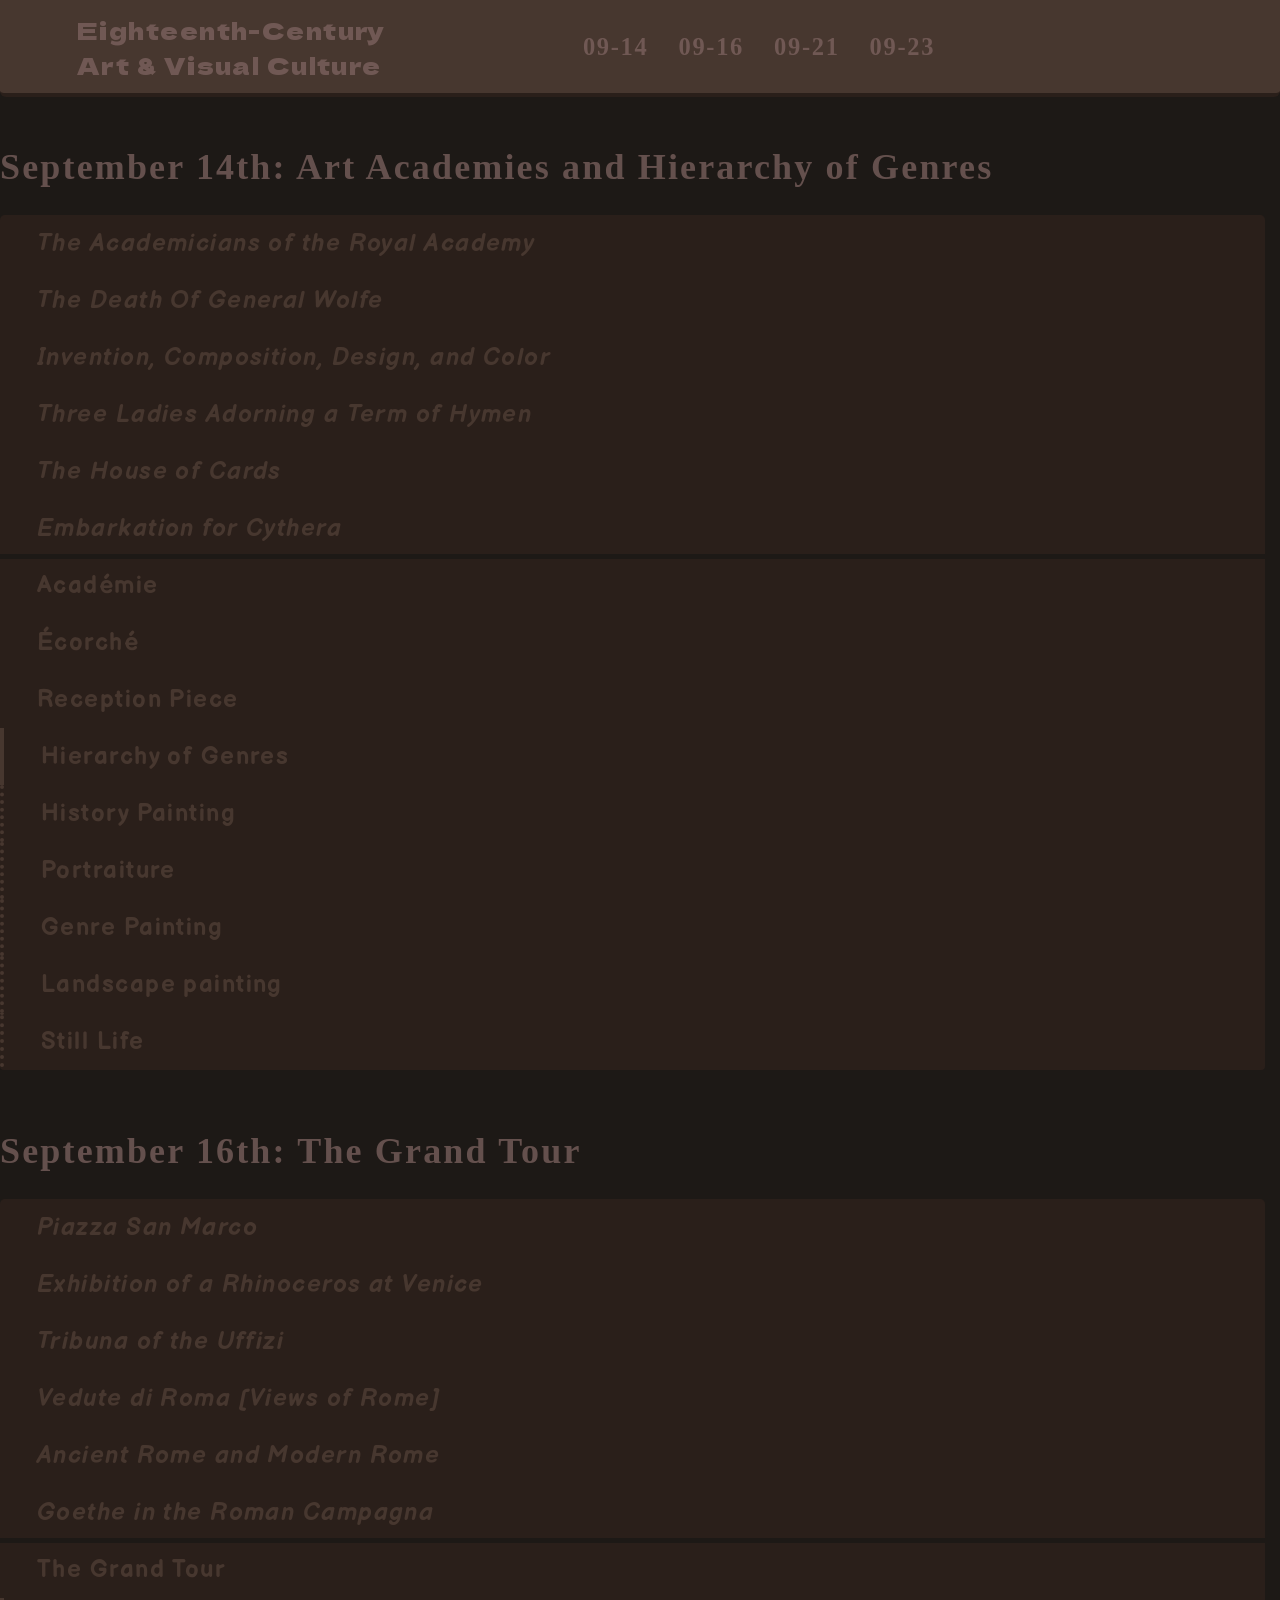
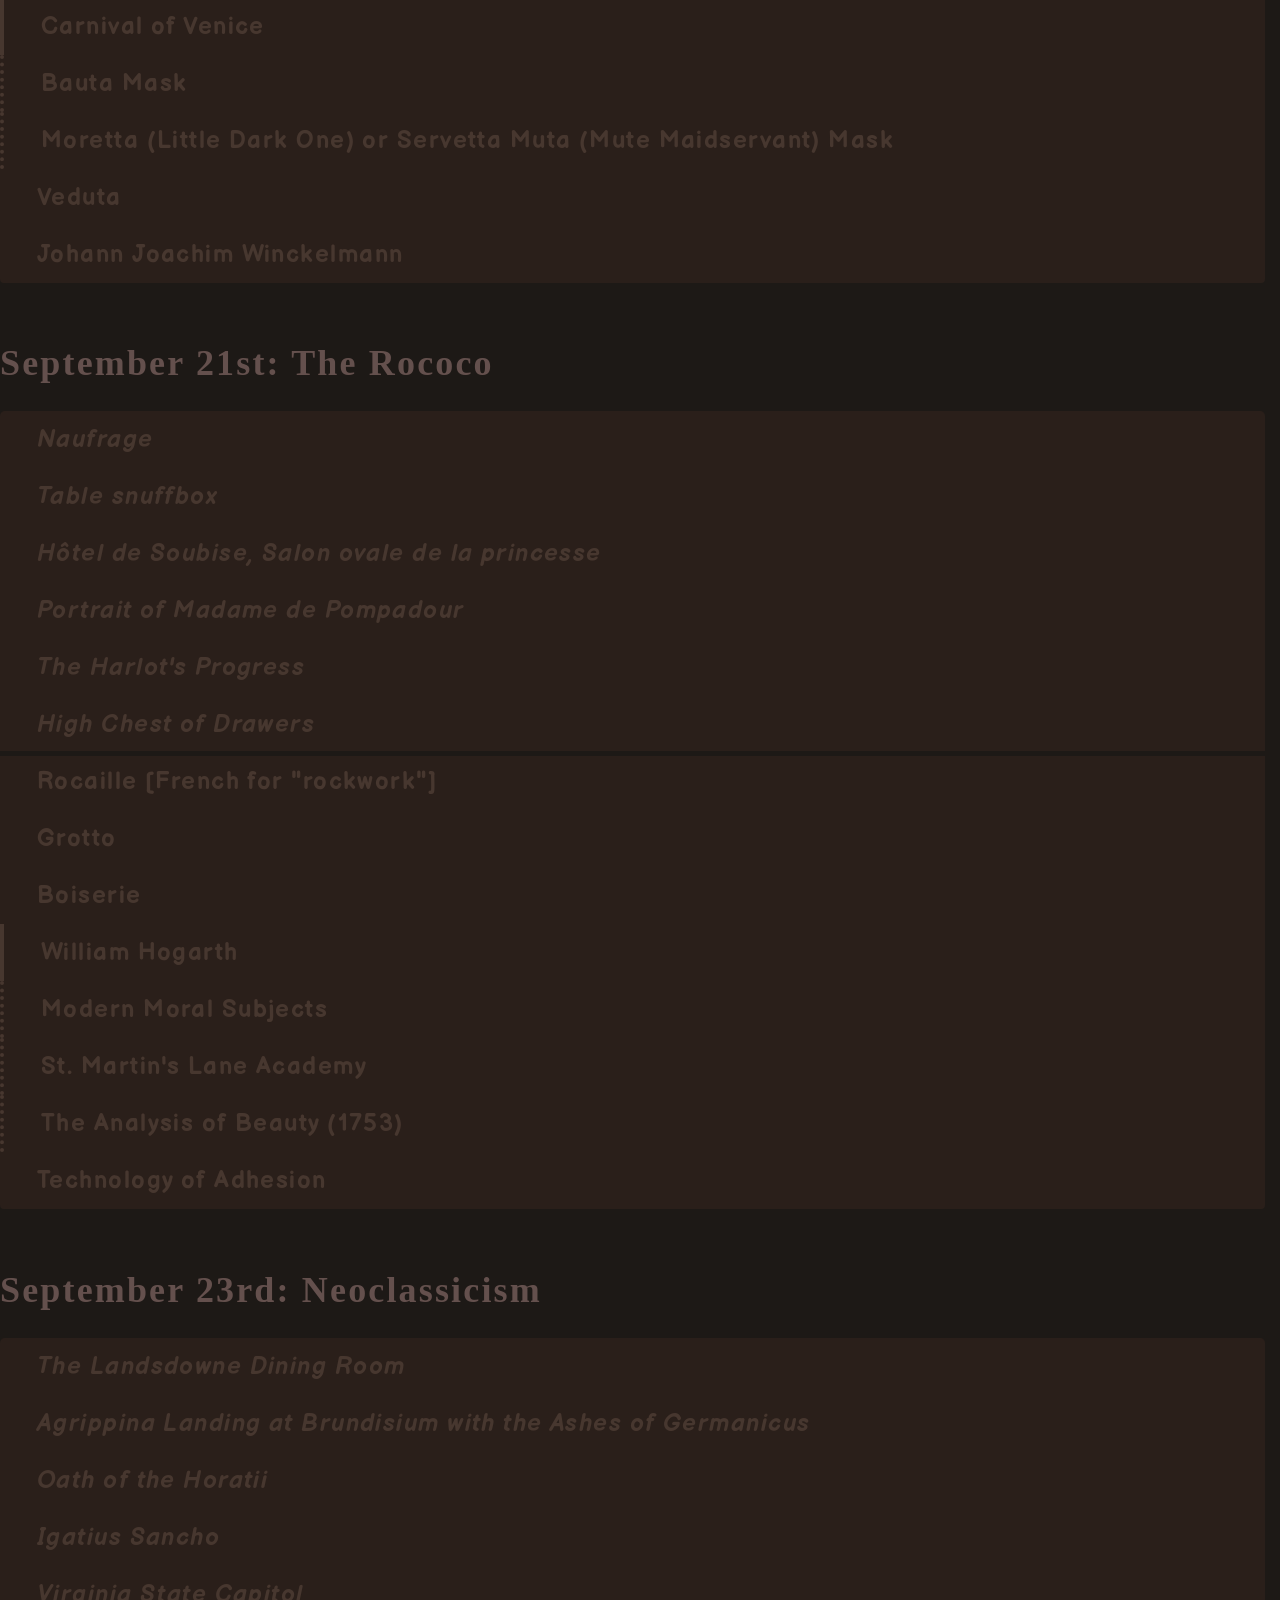
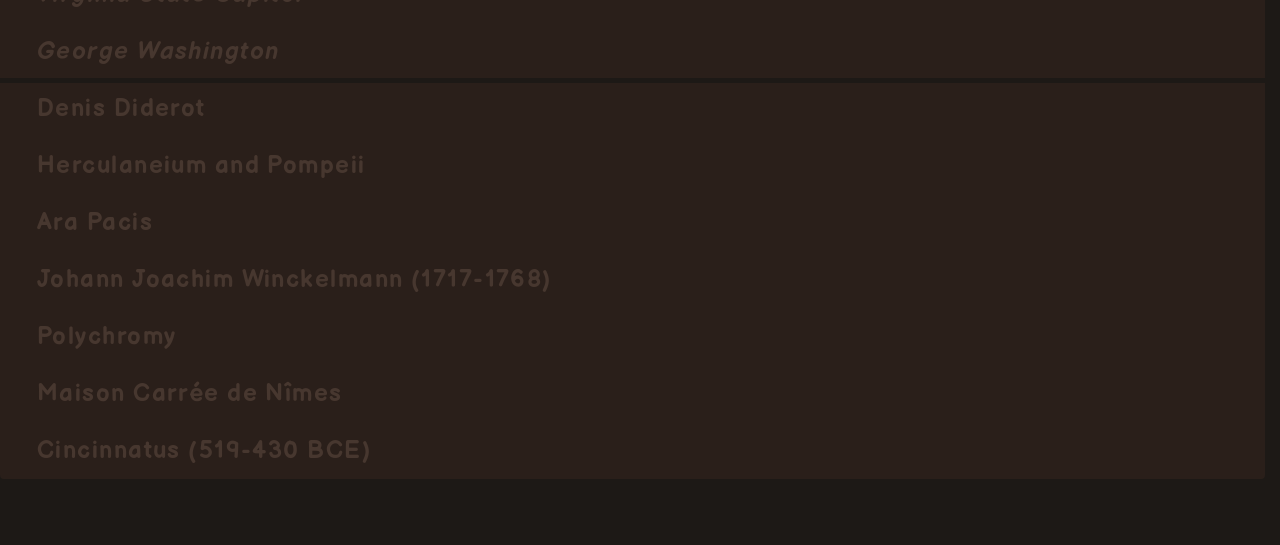
==== commit bdba86ec: "typo fix" ====
--- a/index.html
+++ b/index.html
@@ -725,7 +725,7 @@
                 
                 <!--========SECTION OF CONTENT 4========-->
                 <section id="09-23">
-                    <h1> September 23st: Neoclassicism</h1>
+                    <h1> September 23rd: Neoclassicism</h1>
 
                     <!--======== ACCORDIAN LIST OF CARDS========-->
                     <div class="list-of-cards">
